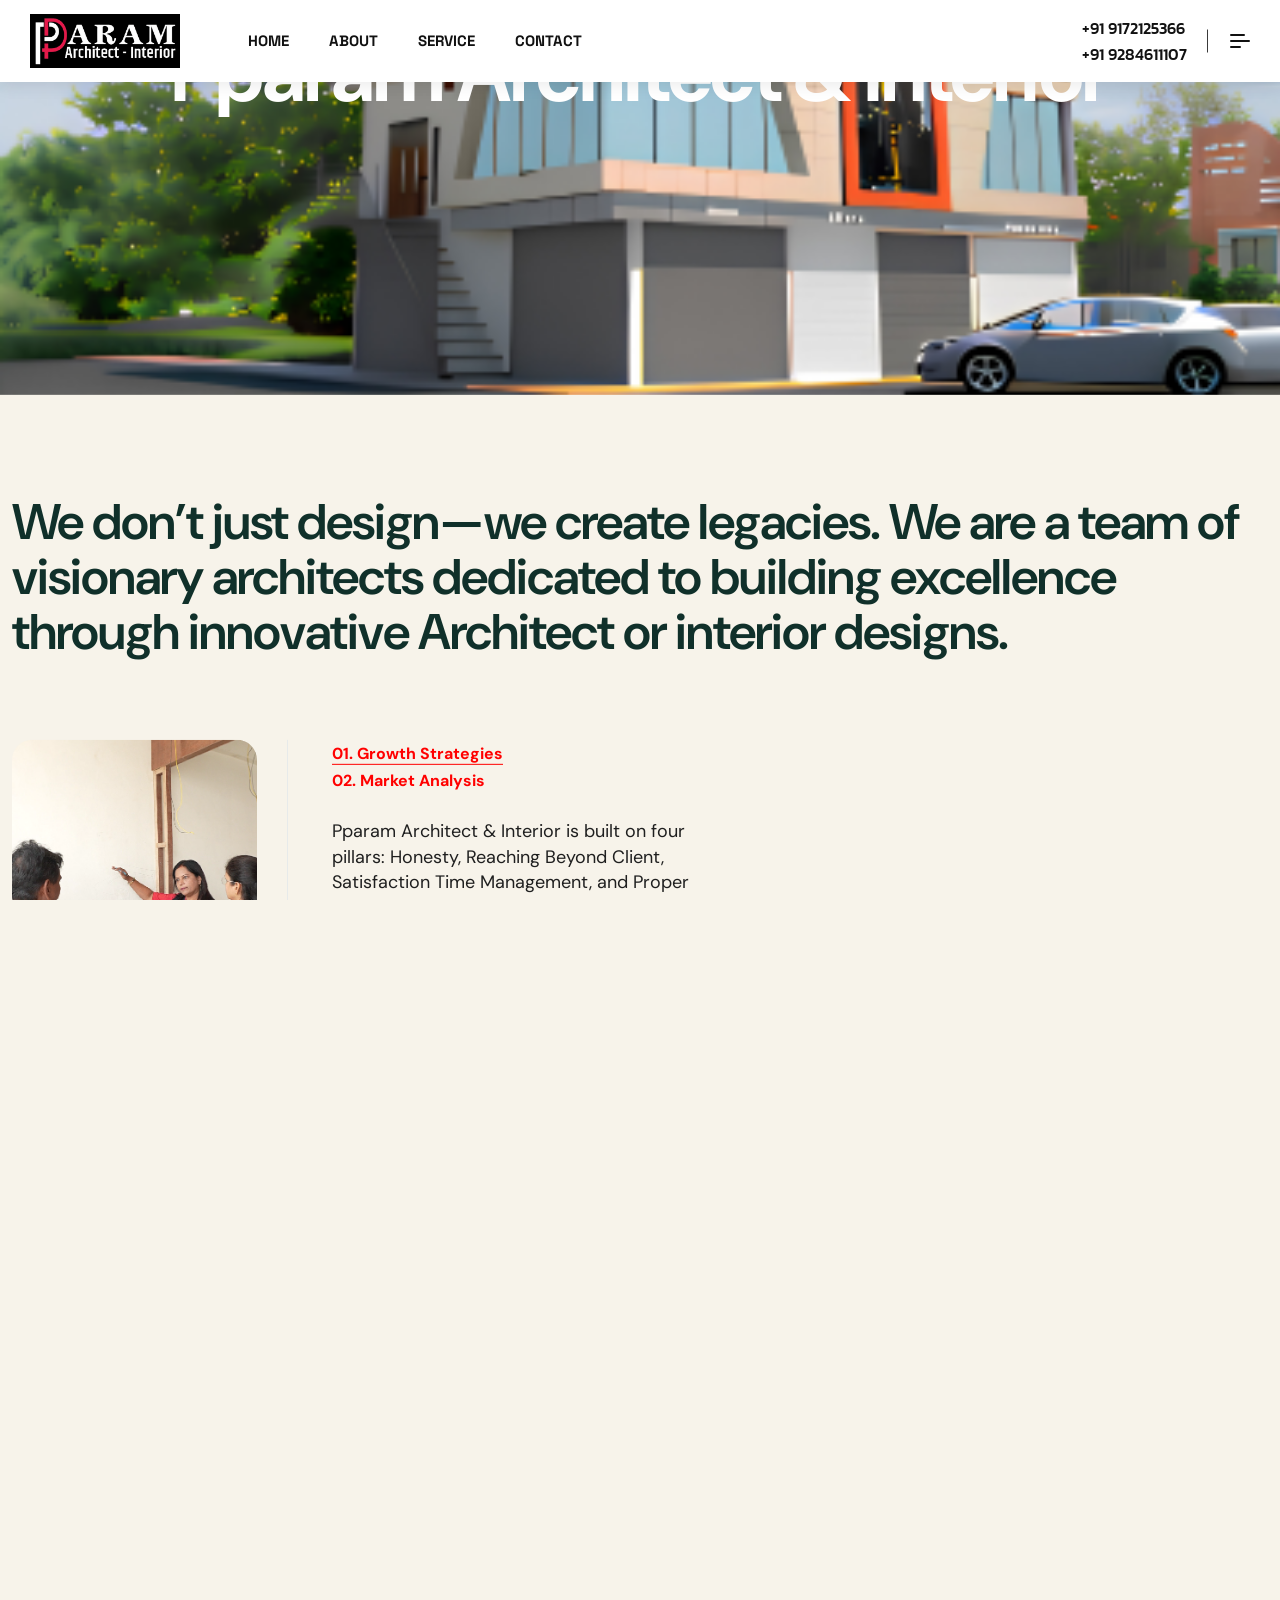
==== about.html @ 194e768c "first commit" ====
<!--  This site was created by Durgesh Sonar -->
<!doctype html>
<html class="no-js" lang="en">

<head>
    <meta charset="utf-8">
    <meta http-equiv="x-ua-compatible" content="ie=edge">
    <title>About - Pparam Architect & Interior</title>
    <meta name="description"
        content="Pparam Architect & Interior is a team of visionary designers dedicated to building excellence through innovative Architect or interior designs.">
    <meta name="viewport" content="width=device-width, initial-scale=1">

    <!-- Place favicon.ico in the root directory -->
    <link rel="shortcut icon" type="image/x-icon" href="assets/logo-new.png">
    <!-- CSS here -->
    <link rel="stylesheet" href="assets/vendor/bootstrap.css">
    <link rel="stylesheet" href="assets/vendor/swiper-bundle.css">
    <link rel="stylesheet" href="assets/vendor/magnific-popup.css">
    <link rel="stylesheet" href="assets/vendor/font-awesome.min.css">
    <link rel="stylesheet" href="assets/vendor/atropos.min.css">
    <link rel="stylesheet" href="assets/css/spacing.css">
    <link rel="stylesheet" href="assets/css/main.css">
    <meta name="google-site-verification" content="v9DpZSUL20ltafcJD5IRCapRxrMKH3xXDCQZVRx_TnU" />
    <!-- Google tag (gtag.js) -->
<script async src="https://www.googletagmanager.com/gtag/js?id=G-WFVK2ETM2N"></script>
<script>
  window.dataLayer = window.dataLayer || [];
  function gtag(){dataLayer.push(arguments);}
  gtag('js', new Date());

  gtag('config', 'G-WFVK2ETM2N');
</script>
</head>

<body class="tp-magic-cursor loaded">
    <!--[if lte IE 9]>
      <p class="browserupgrade">You are using an <strong>outdated</strong> browser. Please <a href="https://browsehappy.com/">upgrade your browser</a> to improve your experience and security.</p>
      <![endif]-->



    <!-- Begin magic cursor -->
    <div id="magic-cursor" class="cursor-black-bg">
        <div id="ball"></div>
    </div>
    <!-- End magic cursor -->

    <!-- backtotop area start -->
    <div class="scrollToTop">
        <div class="arrowUp">
            <i class="fa-solid fa-arrow-up"></i>
        </div>
        <div class="water">
            <svg viewBox="0 0 560 20" class="water_wave water_wave_back">
                <use xlink:href="#wave"></use>
            </svg>
            <svg viewBox="0 0 560 20" class="water_wave water_wave_front">
                <use xlink:href="#wave"></use>
            </svg>
            <svg version="1.1" xmlns="http://www.w3.org/2000/svg" xmlns:xlink="http://www.w3.org/1999/xlink"
                viewBox="0 0 560 20" style="display: none;">
                <symbol id="wave">
                    <path
                        d="M420,20c21.5-0.4,38.8-2.5,51.1-4.5c13.4-2.2,26.5-5.2,27.3-5.4C514,6.5,518,4.7,528.5,2.7c7.1-1.3,17.9-2.8,31.5-2.7c0,0,0,0,0,0v20H420z"
                        fill="#"></path>
                    <path
                        d="M420,20c-21.5-0.4-38.8-2.5-51.1-4.5c-13.4-2.2-26.5-5.2-27.3-5.4C326,6.5,322,4.7,311.5,2.7C304.3,1.4,293.6-0.1,280,0c0,0,0,0,0,0v20H420z"
                        fill="#"></path>
                    <path
                        d="M140,20c21.5-0.4,38.8-2.5,51.1-4.5c13.4-2.2,26.5-5.2,27.3-5.4C234,6.5,238,4.7,248.5,2.7c7.1-1.3,17.9-2.8,31.5-2.7c0,0,0,0,0,0v20H140z"
                        fill="#"></path>
                    <path
                        d="M140,20c-21.5-0.4-38.8-2.5-51.1-4.5c-13.4-2.2-26.5-5.2-27.3-5.4C46,6.5,42,4.7,31.5,2.7C24.3,1.4,13.6-0.1,0,0c0,0,0,0,0,0l0,20H140z"
                        fill="#"></path>
                </symbol>
            </svg>
        </div>
    </div>
    <!-- backtotop area end -->

    <!-- tp-offcanvus-area-start -->
    <div class="tp-offcanvas-area">
        <div class="tp-offcanvas">
            <div class="tp-offcanvas-top d-flex align-items-center justify-content-between">
                <div class="tp-offcanvas-logo">
                    <a href="index.html">
                        <img data-width="150" src="assets/pparam-logo-new.png" alt="logo">
                    </a>
                </div>
                <div class="tp-offcanvas-close-btn">
                    <button class="close-btn">
                        <svg width="37" height="38" viewBox="0 0 37 38" fill="none" xmlns="http://www.w3.org/2000/svg">
                            <path d="M9.19141 9.80762L27.5762 28.1924" stroke="currentColor" stroke-width="1.5"
                                stroke-linecap="round" stroke-linejoin="round" />
                            <path d="M9.19141 28.1924L27.5762 9.80761" stroke="currentColor" stroke-width="1.5"
                                stroke-linecap="round" stroke-linejoin="round" />
                        </svg>
                    </button>
                </div>
            </div>
            <div class="tp-offcanvas-content d-none d-xl-block">
                <h3 class="tp-offcanvas-title">Pparam</h3>
                <p>Crafting sustainable and aesthetic spaces that inspire better living across Maharashtra. </p>
            </div>
            <div class="tp-offcanvas-menu d-xl-none">
                <nav></nav>
            </div>

            <div class="tp-offcanvas-contact">
                <h3 class="tp-offcanvas-title sm">Information</h3>
                <ul>
                    <li><a href="tel:+919172125366">+91 9172125366</a></li>
                    <li><a href="tel:+919284611107">+91 9284611107</a></li>
                    <li><a href="mailto:Pparamdesignstudio@gmail.com">Pparamdesignstudio@gmail.com</a></li>
                    <li><a href="https://maps.google.com/?q=Office+12,+Vision+Aristo+Kivale,+Pune+412101"
                            target="_blank">Office 12, Vision Aristo Kivale, Pune 412101</a></li>
                </ul>
            </div>
            <div class="tp-offcanvas-social">
                <h3 class="tp-offcanvas-title sm">Follow Us</h3>
                <ul>
                    <li>
                        <a href="https://www.instagram.com/pallavi.chaturbhuj.patil" target="_blank">
                            <svg width="16" height="16" viewBox="0 0 16 16" fill="none"
                                xmlns="http://www.w3.org/2000/svg">
                                <path
                                    d="M11.25 1.5H4.75C2.95507 1.5 1.5 2.95507 1.5 4.75V11.25C1.5 13.0449 2.95507 14.5 4.75 14.5H11.25C13.0449 14.5 14.5 13.0449 14.5 11.25V4.75C14.5 2.95507 13.0449 1.5 11.25 1.5Z"
                                    stroke="currentColor" stroke-width="1.5" stroke-linecap="round"
                                    stroke-linejoin="round" />
                                <path
                                    d="M10.6016 7.5907C10.6818 8.13166 10.5894 8.68414 10.3375 9.16955C10.0856 9.65497 9.68711 10.0486 9.19862 10.2945C8.71014 10.5404 8.15656 10.6259 7.61663 10.5391C7.0767 10.4522 6.57791 10.1972 6.19121 9.81055C5.80451 9.42385 5.54959 8.92506 5.46271 8.38513C5.37583 7.8452 5.46141 7.29163 5.70728 6.80314C5.95315 6.31465 6.34679 5.91613 6.83221 5.66425C7.31763 5.41238 7.87011 5.31998 8.41107 5.4002C8.96287 5.48202 9.47372 5.73915 9.86817 6.1336C10.2626 6.52804 10.5197 7.0389 10.6016 7.5907Z"
                                    stroke="currentColor" stroke-width="1.5" stroke-linecap="round"
                                    stroke-linejoin="round" />
                                <path d="M11.5742 4.42578H11.5842" stroke="currentColor" stroke-width="1.5"
                                    stroke-linecap="round" stroke-linejoin="round" />
                            </svg>
                        </a>
                    </li>
                   
                </ul>
            </div>
        </div>
    </div>
    <div class="body-overlay"></div>
    <!-- tp-offcanvus-area-end -->

    <header id="global-header">
        <!-- Global Header will be loaded here -->
        <script src="assets/js/header-loader.js"></script>
    </header>

    <div id="smooth-wrapper">
        <div id="smooth-content">
            <main>

                <!-- tp-breadcrumb-area-start -->
                <div class="tp-breadcrumb-area pre-header p-0 p-relative">
                    <div class="tp-breadcrumb-thumb">
                        <img class="w-100" src="assets/pparam-recedential.png" alt="">
                    </div>
                    <div class="tp-breadcrumb-content-wrap p-absolute d-flex align-items-center justify-content-center"
                        style="top: 0; left: 0; width: 100%; height: 100%; background: transparent;">
                        <div class="container">
                            <div class="row">
                                <div class="col-12 text-center">
                                    <h1 class="tp-breadcrumb-title fs-80 fs-lg-60 fs-md-50 fs-xs-35 tp-ff-dm fw-700 tp-text-common-white mb-0"
                                        style="color: white !important">
                                        About <br> Pparam Architect & Interior
                                    </h1>
                                </div>
                            </div>
                        </div>
                    </div>
                </div>
                <!-- tp-breadcrumb-area-end -->

                <!-- tp-about-area-start -->
                <div class="tp-about-area pt-150 pb-100">
                    <div class="container-fluid container-1524">
                        <div class="row">
                            <div class="col-lg-12">
                                <div class="tp-about-cst-title-wrap mb-80">
                                    <h2 class="tp-about-2-title fs-md-40 fs-xs-30 tp_text_invert invert-black-3 tp-ff-dm fw-600 tp-text-common-black-1"
                                        style="color: black !important">
                                        We don’t just design—we create legacies. We are a team of visionary architects
                                        dedicated to building excellence through innovative Architect or interior
                                        designs.</h2>
                                </div>
                            </div>
                            <div class="col-xl-3 col-lg-5">
                                <div class="tp-about-cst-thumb-wrap mb-30">
                                    <div class="tp-about-cst-thumb pb-60">
                                        <img class="mr-30" src="assets/client-1.png" loading="lazy" alt="">
                                    </div>
                                    <div class="tp-about-expreance d-flex align-items-end mb-30">
                                        <h2 class="fw-600 fs-100 tp-ff-dm p-relative d-inline-block mb-0 lh-1">15 <span
                                                class="plus fs-25">+</span></h2>
                                        <span class="tp-ff-dm fs-18 fw-700 tp-text-common-black mb-10 ml-15">Years
                                            of<br> Experience</span>
                                    </div>
                                </div>
                            </div>
                            <div class="col-xl-4 col-lg-7">
                                <div class="tp-about-cst-tab-wrap ml-35 mb-30">
                                    <div class="tp-about-cst-tab mb-25">
                                        <ul role="tablist">
                                            <li class="nav-tab-item" role="presentation">
                                                <a href="#groth" class="active" data-bs-toggle="tab"
                                                    style="color: red !important">01. Growth
                                                    Strategies</a>
                                            </li>
                                            <li class="nav-tab-item" role="presentation">
                                                <a href="#market" data-bs-toggle="tab" style="color: red !important">02.
                                                    Market Analysis</a>
                                            </li>
                                        </ul>
                                    </div>
                                    <div class="tab-content p-relative mb-45">
                                        <div class="tab-pane active show" id="groth" role="tabpanel">
                                            <div class="tp-about-cst-tab-content">
                                                <p class="fs-18 tp-ff-dm lh-140-per mb-30">Pparam Architect &
                                                    Interior is built on four pillars: Honesty, Reaching Beyond Client,
                                                    Satisfaction Time Management, and Proper Resource Utilization. We
                                                    believe in providing innovative and strategic architectural
                                                    solutions.</p>
                                                <p class="fs-18 tp-ff-dm lh-140-per mb-40">Operating from Pune, we lead
                                                    the architectural design industry through our visionary approach and
                                                    commitment to excellence.</p>
                                                <a href="contact.html"
                                                    class="tp-btn-cst d-inline-block mr-5 lh-0 tp-round-26 fs-16 tp-bg-common-green-2 ls-0 tp-btn-switch-2-animation tp-text-common-black-1 fw-700 tp-ff-dm">
                                                    <span class="d-flex align-items-center justify-content-center">
                                                        <span class="btn-text">Contact Us</span>
                                                        <span class="btn-icon">
                                                            <svg width="20" height="12" viewBox="0 0 20 12" fill="none"
                                                                xmlns="http://www.w3.org/2000/svg">
                                                                <path
                                                                    d="M20 6.00071C16.4166 4.67142 11.9705 2.40252 9.21414 0L11.1357 5.31243H0.688756C0.552576 5.31246 0.419232 5.35209 0.305998 5.42773C0.192725 5.50341 0.104852 5.61172 0.0527125 5.73756C0.00064999 5.86334 -0.0134432 6.0016 0.0130924 6.13511C0.0396547 6.26871 0.105682 6.39175 0.201995 6.48809C0.330914 6.61703 0.505697 6.68939 0.688048 6.6897H11.135L9.21414 12C11.9701 9.59697 16.4165 7.32913 20 6.00071Z"
                                                                    fill="currentColor" />
                                                            </svg>
                                                        </span>
                                                        <span class="btn-icon">
                                                            <svg width="20" height="12" viewBox="0 0 20 12" fill="none"
                                                                xmlns="http://www.w3.org/2000/svg">
                                                                <path
                                                                    d="M20 6.00071C16.4166 4.67142 11.9705 2.40252 9.21414 0L11.1357 5.31243H0.688756C0.552576 5.31246 0.419232 5.35209 0.305998 5.42773C0.192725 5.50341 0.104852 5.61172 0.0527125 5.73756C0.00064999 5.86334 -0.0134432 6.0016 0.0130924 6.13511C0.0396547 6.26871 0.105682 6.39175 0.201995 6.48809C0.330914 6.61703 0.505697 6.68939 0.688048 6.6897H11.135L9.21414 12C11.9701 9.59697 16.4165 7.32913 20 6.00071Z"
                                                                    fill="currentColor" />
                                                            </svg>
                                                        </span>
                                                    </span>
                                                </a>
                                            </div>
                                        </div>
                                        <div class="tab-pane" id="market" role="tabpanel">
                                            <div class="tp-about-cst-tab-content">
                                                <p class="fs-18 tp-ff-dm lh-140-per mb-30">Successfully completed more
                                                    than 700 projects in residential, commercial, and industrial sectors
                                                    across Maharashtra. With 15+ years of experience, we lead the
                                                    industry in Architect and interior design excellence.</p>
                                                <p class="fs-18 tp-ff-dm lh-140-per mb-40">Our focus is on responding to
                                                    specific user needs with an open-minded approach, defining
                                                    excellence in construction and interior solutions with paramount
                                                    quality.</p>
                                                <a href="about.html"
                                                    class="tp-btn-cst d-inline-block mr-5 lh-0 tp-round-26 fs-16 tp-bg-common-green-2 ls-0 tp-btn-switch-2-animation tp-text-common-black-1 fw-700 tp-ff-dm">
                                                    <span class="d-flex align-items-center justify-content-center">
                                                        <span class="btn-text">About Us</span>
                                                        <span class="btn-icon">
                                                            <svg width="20" height="12" viewBox="0 0 20 12" fill="none"
                                                                xmlns="http://www.w3.org/2000/svg">
                                                                <path
                                                                    d="M20 6.00071C16.4166 4.67142 11.9705 2.40252 9.21414 0L11.1357 5.31243H0.688756C0.552576 5.31246 0.419232 5.35209 0.305998 5.42773C0.192725 5.50341 0.104852 5.61172 0.0527125 5.73756C0.00064999 5.86334 -0.0134432 6.0016 0.0130924 6.13511C0.0396547 6.26871 0.105682 6.39175 0.201995 6.48809C0.330914 6.61703 0.505697 6.68939 0.688048 6.6897H11.135L9.21414 12C11.9701 9.59697 16.4165 7.32913 20 6.00071Z"
                                                                    fill="currentColor" />
                                                            </svg>
                                                        </span>
                                                        <span class="btn-icon">
                                                            <svg width="20" height="12" viewBox="0 0 20 12" fill="none"
                                                                xmlns="http://www.w3.org/2000/svg">
                                                                <path
                                                                    d="M20 6.00071C16.4166 4.67142 11.9705 2.40252 9.21414 0L11.1357 5.31243H0.688756C0.552576 5.31246 0.419232 5.35209 0.305998 5.42773C0.192725 5.50341 0.104852 5.61172 0.0527125 5.73756C0.00064999 5.86334 -0.0134432 6.0016 0.0130924 6.13511C0.0396547 6.26871 0.105682 6.39175 0.201995 6.48809C0.330914 6.61703 0.505697 6.68939 0.688048 6.6897H11.135L9.21414 12C11.9701 9.59697 16.4165 7.32913 20 6.00071Z"
                                                                    fill="currentColor" />
                                                            </svg>
                                                        </span>
                                                    </span>
                                                </a>
                                            </div>
                                        </div>
                                    </div>
                                    <span class="tp-about-cst-shape text-center d-block ml-100 tpswing">
                                        <svg xmlns="http://www.w3.org/2000/svg" width="97" height="55"
                                            viewBox="0 0 97 55" fill="none">
                                            <path
                                                d="M83.9847 54C78.6511 51.5322 68.0674 44.655 61.7108 35.7342M61.7108 35.7342C57.5824 29.9403 55.2371 23.2843 57.2715 16.4144C60.0986 7.49032 70.2847 -6.31124 90.9344 5.6788C98.7241 10.2019 98.4556 20.6021 83.5646 27.5777C79.0031 29.7146 71.0686 33.5275 61.7108 35.7342ZM61.7108 35.7342C53.4442 37.6836 44.0668 38.3795 34.9229 35.559C25.1202 32.5353 9.6859 22.4932 2.95683 11.8205M2.95683 11.8205C2.62313 11.2912 2.31083 10.7604 2.02169 10.2288M2.95683 11.8205C2.64312 11.2405 2.3276 10.7065 2.02169 10.2288M2.95683 11.8205C6.02114 17.4865 8.91304 27.5524 1 32.5592M2.02169 10.2288C4.26447 13.5357 12.5228 18.93 27.614 14.0517M60.1349 46.4081C56.4491 47.6903 43.2901 50.1894 32.1762 43.8776"
                                                stroke="#030303" stroke-width="1.5" />
                                        </svg>
                                    </span>
                                </div>
                            </div>
                            <div class="col-xl-5">
                                <div class="tp-about-cst-list-wrap ml-30 p-relative mb-30">
                                    <div class="tp-about-cst-list-thumb text-end fix ml-150 tp-round-20">
                                        <video data-speed="0.9" class="tp-round-20 w-100 h-100"
                                            style="object-fit: cover;" autoplay loop muted playsinline preload="none">
                                            <source src="assets/video-about.mp4" type="video/mp4">
                                            Your browser does not support the video tag.
                                        </video>
                                    </div>

                                </div>
                            </div>
                        </div>
                    </div>
                </div>
                <!-- tp-about-area-end -->

                <!-- tp-text-slider-area-start -->
                <div class="tp-text-slider-area pb-110">
                    <div class="swiper-container tp-text-cst-slide-active">
                        <div class="swiper-wrapper slide-transtion">
                            <div class="swiper-slide">
                                <div class="tp-text-cst-content">
                                    <h2
                                        class="tp-text-cst-title tp-text-common-black-1 fw-700 text-capitalize tp-ff-dm">
                                        PParam Architect & Interior
                                        <span>
                                            <img src="assets/logo-new.png" alt="logo" width="54">
                                        </span>
                                    </h2>
                                </div>
                            </div>
                            <div class="swiper-slide">
                                <div class="tp-text-cst-content">
                                    <h2
                                        class="tp-text-cst-title tp-text-common-black-1 fw-700 text-capitalize tp-ff-dm">
                                        PParam Architect & Interior
                                        <span>
                                            <img src="assets/logo-new.png" alt="logo" width="54">
                                        </span>
                                    </h2>
                                </div>
                            </div>
                            <div class="swiper-slide">
                                <div class="tp-text-cst-content">
                                    <h2
                                        class="tp-text-cst-title tp-text-common-black-1 fw-700 text-capitalize tp-ff-dm">
                                        PParam Architect & Interior
                                        <span>
                                            <img src="assets/logo-new.png" alt="logo" width="54">
                                        </span>
                                    </h2>
                                </div>
                            </div>
                            <div class="swiper-slide">
                                <div class="tp-text-cst-content">
                                    <h2
                                        class="tp-text-cst-title tp-text-common-black-1 fw-700 text-capitalize tp-ff-dm">
                                        PParam Architect & Interior
                                        <span>
                                            <img src="assets/logo-new.png" alt="logo" width="54">
                                        </span>
                                    </h2>
                                </div>
                            </div>
                        </div>
                    </div>
                </div>
                <!-- tp-text-slider-area-end -->


                <!-- tp-team-area-start -->
                <div class="tp-team-area pt-120 pb-120">
                    <div class="container container-1524">
                        <div class="row align-items-center">
                            <div class="col-lg-5 col-md-12">
                                <div class="tp-team-owner-wrapper tp_fade_anim" data-delay=".3" data-fade-from="left">
                                    <div class="tp-team-owner-thumb p-relative mb-30 fix"
                                        style="border-radius: 24px; box-shadow: 0 30px 60px rgba(0,0,0,0.1); background-color: #f8f8f8;">
                                        <img class="w-100" src="assets/owner-transferent.png"
                                            alt="Pallavi Chaturbhuj Patil" loading="lazy"
                                            style="object-fit: contain; height: 600px; display: block; filter: drop-shadow(0 10px 25px rgba(0,0,0,0.08));">
                                        <div class="tp-team-owner-info p-absolute"
                                            style="bottom: 30px; left: 30px; right: 30px; background: rgba(255,255,255,0.96); backdrop-filter: blur(15px); padding: 25px 35px; border-radius: 16px; border: 1px solid rgba(255,255,255,0.3);">
                                            <h3 class="fs-28 fw-700 tp-ff-dm mb-5" style="color: #111;">Pallavi
                                                Chaturbhuj Patil</h3>
                                            <span class="fs-15 tp-ff-dm"
                                                style="color: #e31e24 !important; font-weight: 700; text-transform: uppercase; letter-spacing: 1.5px;">Founder
                                                & Director</span>
                                        </div>
                                    </div>
                                </div>
                            </div>
                            <div class="col-lg-7 col-md-12">
                                <div class="tp-team-content-wrap ml-70 tp_fade_anim" data-delay=".5"
                                    data-fade-from="right">
                                    <div class="tp-section-title-wrapper mb-50">
                                        <span class="tp-section-subtitle mb-20 d-inline-block"
                                            style="color: #e31e24; text-transform: uppercase; letter-spacing: 3px; font-weight: 800; border-bottom: 2px solid #e31e24; padding-bottom: 5px;">Experts
                                            Behind Pparam</span>
                                        <h2 class="tp-section-title fs-55 fw-600 tp-ff-dm lh-110-per">Engineering &
                                            Interior <br> Leadership Team</h2>
                                    </div>
                                    <div class="tp-team-list-grid">
                                        <div class="row">
                                            <div class="col-sm-6">
                                                <div class="tp-team-member-item mb-40">
                                                    <h4 class="fs-22 fw-700 tp-ff-dm mb-5" style="color: #111;">
                                                        Architectural Designer</h4>
                                                    <div
                                                        style="width: 30px; height: 2px; background: #e31e24; margin-top: 10px;">
                                                    </div>
                                                </div>
                                                <div class="tp-team-member-item mb-40">
                                                    <h4 class="fs-22 fw-700 tp-ff-dm mb-5" style="color: #111;">3D
                                                        Designer</h4>
                                                    <div
                                                        style="width: 30px; height: 2px; background: #e31e24; margin-top: 10px;">
                                                    </div>
                                                </div>
                                                <div class="tp-team-member-item mb-40">
                                                    <h4 class="fs-22 fw-700 tp-ff-dm mb-8" style="color: #111;">Site
                                                        Engineer</h4>
                                                    <div
                                                        style="width: 30px; height: 2px; background: #e31e24; margin-top: 10px;">
                                                    </div>
                                                </div>
                                            </div>
                                            <div class="col-sm-6">
                                                <div class="tp-team-member-item mb-40">
                                                    <h4 class="fs-22 fw-700 tp-ff-dm mb-8" style="color: #111;">Interior
                                                        Designer</h4>
                                                    <div
                                                        style="width: 30px; height: 2px; background: #e31e24; margin-top: 10px;">
                                                    </div>
                                                </div>
                                                <div class="tp-team-member-item mb-40">
                                                    <h4 class="fs-22 fw-700 tp-ff-dm mb-8" style="color: #111;">Vastu
                                                        Consultant</h4>
                                                    <div
                                                        style="width: 30px; height: 2px; background: #e31e24; margin-top: 10px;">
                                                    </div>
                                                </div>
                                                <div class="tp-team-member-item mb-40">
                                                    <h4 class="fs-22 fw-700 tp-ff-dm mb-8" style="color: #111;">CAD
                                                        Designer</h4>
                                                    <div
                                                        style="width: 30px; height: 2px; background: #e31e24; margin-top: 10px;">
                                                    </div>
                                                </div>
                                            </div>
                                        </div>
                                    </div>

                                </div>
                            </div>
                        </div>
                    </div>
                </div>
                <!-- tp-team-area-end -->

                <!-- tp-about-feature-area-start -->
                <div class="tp-about-feature-area fix pb-40">
                    <div class="conteiner-fluid p-0">
                        <div class="row gx-0">
                            <div class="col-lg-6">
                                <div class="tp-about-feature-thumb h-100">
                                    <img class="w-100" src="assets/images/update/about/archi/1.jpg" loading="lazy" alt="">
                                </div>
                            </div>
                            <div class="col-lg-6">
                                <div class="tp-about-feature-info tp-bg-common-black-1 h-100">
                                    <h2 class="fw-500 fs-60 fs-xl-50 fs-xs-35 lh-120-per tp-ff-dm tp-text-grey-5 mb-20 tp_fade_anim"
                                        data-delay=".3" data-fade-from="right">Building Legacies with Architectural
                                        Excellence
                                    </h2>
                                    <div class="tp_fade_anim" data-delay=".4" data-fade-from="right">
                                        <p class="tp-ff-dm fs-18 lh-140-per tp-text-grey-6 mb-30">Successfully delivered
                                            over 200 Architect and interior projects across Maharashtra, ensuring the
                                            highest standards of quality and client satisfaction.</p>
                                    </div>
                                    <div class="tp-service-cst-info-list mb-35 tp_fade_anim" data-delay=".5"
                                        data-fade-from="right">
                                        <ul>
                                            <li>
                                                <span>
                                                    <svg width="19" height="15" viewBox="0 0 19 15" fill="none"
                                                        xmlns="http://www.w3.org/2000/svg">
                                                        <path
                                                            d="M18.7503 0.276674L7.8072 14.7403C7.57495 15.0311 7.22607 15.0888 6.93501 14.8568C6.87645 14.799 6.87645 14.799 6.81763 14.7403L0.0258056 5.79766C-0.032257 5.7399 0.0258056 5.68214 0.0258056 5.68214C0.083618 5.62438 0.141681 5.68214 0.141681 5.68214L7.23308 10.8441L18.4597 0.0438828C18.5175 -0.0146276 18.6341 -0.0146276 18.6919 0.0438828C18.7503 0.101393 18.7503 0.217914 18.7503 0.276674Z"
                                                            fill="#F3F1F2" />
                                                    </svg>
                                                </span> Architectural Planning
                                            </li>
                                            <li>
                                                <span>
                                                    <svg width="19" height="15" viewBox="0 0 19 15" fill="none"
                                                        xmlns="http://www.w3.org/2000/svg">
                                                        <path
                                                            d="M18.7503 0.276674L7.8072 14.7403C7.57495 15.0311 7.22607 15.0888 6.93501 14.8568C6.87645 14.799 6.87645 14.799 6.81763 14.7403L0.0258056 5.79766C-0.032257 5.7399 0.0258056 5.68214 0.0258056 5.68214C0.083618 5.62438 0.141681 5.68214 0.141681 5.68214L7.23308 10.8441L18.4597 0.0438828C18.5175 -0.0146276 18.6341 -0.0146276 18.6919 0.0438828C18.7503 0.101393 18.7503 0.217914 18.7503 0.276674Z"
                                                            fill="#F3F1F2" />
                                                    </svg>
                                                </span> Interior Design
                                            </li>
                                            <li>
                                                <span>
                                                    <svg width="19" height="15" viewBox="0 0 19 15" fill="none"
                                                        xmlns="http://www.w3.org/2000/svg">
                                                        <path
                                                            d="M18.7503 0.276674L7.8072 14.7403C7.57495 15.0311 7.22607 15.0888 6.93501 14.8568C6.87645 14.799 6.87645 14.799 6.81763 14.7403L0.0258056 5.79766C-0.032257 5.7399 0.0258056 5.68214 0.0258056 5.68214C0.083618 5.62438 0.141681 5.68214 0.141681 5.68214L7.23308 10.8441L18.4597 0.0438828C18.5175 -0.0146276 18.6341 -0.0146276 18.6919 0.0438828C18.7503 0.101393 18.7503 0.217914 18.7503 0.276674Z"
                                                            fill="#F3F1F2" />
                                                    </svg>
                                                </span> Vastu Consultancy
                                            </li>
                                        </ul>
                                    </div>
                                </div>
                            </div>
                        </div>
                    </div>
                </div>
                <!-- tp-about-feature-area-end -->

                <!-- tp-service-area-start -->
                <div class="tp-service-area pt-110">
                    <div class="container-fluid container-1524 pb-35">
                        <div class="row">
                            <div class="col-lg-5">
                                <div class="tp-service-cst-top-content mb-45 tp_fade_anim" data-delay=".4">
                                    <h4 class="tp-ff-dm fs-28 lh-130-per tp-text-common-black-5 mb-15">Our Core
                                        Foundation.</h4>
                                    <p class="tp-ff-dm fs-18 lh-150-per mb-25">Built on the four pillars of Honesty,
                                        Client Satisfaction, Time Management, and Resource Utilization.</p>
                                    <a href="service.html"
                                        class="tp-btn-cst d-inline-block lh-0 tp-round-26 fs-16 tp-bg-common-green-2 ls-0 tp-btn-switch-2-animation tp-text-common-black-1 fw-700 tp-ff-dm">
                                        <span class="d-flex align-items-center justify-content-center">
                                            <span class="btn-text">See All Services</span>
                                            <span class="btn-icon">
                                                <svg width="20" height="12" viewBox="0 0 20 12" fill="none"
                                                    xmlns="http://www.w3.org/2000/svg">
                                                    <path
                                                        d="M20 6.00071C16.4166 4.67142 11.9705 2.40252 9.21414 0L11.1357 5.31243H0.688756C0.552576 5.31246 0.419232 5.35209 0.305998 5.42773C0.192725 5.50341 0.104852 5.61172 0.0527125 5.73756C0.00064999 5.86334 -0.0134432 6.0016 0.0130924 6.13511C0.0396547 6.26871 0.105682 6.39175 0.201995 6.48809C0.330914 6.61703 0.505697 6.68939 0.688048 6.6897H11.135L9.21414 12C11.9701 9.59697 16.4165 7.32913 20 6.00071Z"
                                                        fill="currentColor" />
                                                </svg>
                                            </span>
                                            <span class="btn-icon">
                                                <svg width="20" height="12" viewBox="0 0 20 12" fill="none"
                                                    xmlns="http://www.w3.org/2000/svg">
                                                    <path
                                                        d="M20 6.00071C16.4166 4.67142 11.9705 2.40252 9.21414 0L11.1357 5.31243H0.688756C0.552576 5.31246 0.419232 5.35209 0.305998 5.42773C0.192725 5.50341 0.104852 5.61172 0.0527125 5.73756C0.00064999 5.86334 -0.0134432 6.0016 0.0130924 6.13511C0.0396547 6.26871 0.105682 6.39175 0.201995 6.48809C0.330914 6.61703 0.505697 6.68939 0.688048 6.6897H11.135L9.21414 12C11.9701 9.59697 16.4165 7.32913 20 6.00071Z"
                                                        fill="currentColor" />
                                                </svg>
                                            </span>
                                        </span>
                                    </a>
                                </div>
                            </div>
                            <div class="col-lg-7">
                                <div class="tp-service-cst-title-wrap ml-25 mr-155 mb-45">
                                    <h2
                                        class="tp-service-cst-title tp_text_invert invert-black-3 tp-ff-dm tp-text-grey-5 fw-600 fs-50 fs-lg-40 fs-xs-30 lh-120-per">
                                        Operating from<b style="color: red !important"> Ravet (Pune) & <br> Chh.
                                            Sambhajinagar</b> Overall Maharashtra with
                                        skilled professionals, we lead the
                                        architectural
                                        design industry through our visionary approach.
                                    </h2>
                                </div>
                            </div>
                            <div class="col-12">
                                <div class="tp-service-cst-slider-wrap tp-service-cst-2-wrap mb-80">
                                    <div class="swiper tp-service-cst-slider">
                                        <div class="swiper-wrapper">

                                            <div class="swiper-slide">
                                                <div class="tp-service-cst-item p-relative">
                                                    <div class="tp-service-cst-thumb">
                                                        <img class="w-100" src="assets/client-visit/client-visit-1.png"
                                                            loading="lazy" alt="">
                                                    </div>
                                                </div>
                                            </div>

                                            <div class="swiper-slide">
                                                <div class="tp-service-cst-item p-relative">
                                                    <div class="tp-service-cst-thumb">
                                                        <video class="w-100" autoplay muted loop playsinline preload="none">
                                                            <source src="assets/service-1.mp4" type="video/mp4">
                                                            Your browser does not support the video tag.
                                                        </video>
                                                    </div>
                                                </div>
                                            </div>

                                            <div class="swiper-slide">
                                                <div class="tp-service-cst-item p-relative">
                                                    <div class="tp-service-cst-thumb">
                                                        <video class="w-100" autoplay muted loop playsinline preload="none">
                                                            <source src="assets/video-about.mp4" type="video/mp4">
                                                            Your browser does not support the video tag.
                                                        </video>
                                                    </div>
                                                </div>
                                            </div>

                                            <div class="swiper-slide">
                                                <div class="tp-service-cst-item p-relative">
                                                    <div class="tp-service-cst-thumb">
                                                        <video class="w-100" autoplay muted loop playsinline preload="none">
                                                            <source src="assets/pparam-about-2.mp4" type="video/mp4">
                                                            Your browser does not support the video tag.
                                                        </video>
                                                    </div>
                                                </div>
                                            </div>

                                            <div class="swiper-slide">
                                                <div class="tp-service-cst-item p-relative">
                                                    <div class="tp-service-cst-thumb">
                                                        <video class="w-100" autoplay muted loop playsinline preload="none">
                                                            <source src="assets/video-3.mp4" type="video/mp4">
                                                            Your browser does not support the video tag.
                                                        </video>
                                                    </div>
                                                </div>
                                            </div>


                                        </div>
                                    </div>
                                </div>
                            </div>
                        </div>
                    </div>
                    <div class="container-fluid p-0">
                        <div class="row">
                            <div class="col-lg-5">
                                <div class="tp-service-cst-shape mb-40 d-none d-lg-block tp_fade_anim" data-delay=".4"
                                    data-fade-from="left" data-ease="bounce">
                                    <img src="assets/images/update/hero/archi/shape.png" loading="lazy" alt="">
                                </div>
                            </div>
                            <div class="col-lg-7">
                                <div class="tp-service-cst-info tp-service-cst-2-info ml-70 mb-40">
                                    <h2 class="fw-600 fs-35 lh-110-per tp-ff-dm tp-text-common-black-1 mb-20 tp_fade_anim"
                                        data-delay=".3" data-fade-from="right">Transform your Spaces<br> with us.</h2>
                                    <div class="tp_fade_anim" data-delay=".4" data-fade-from="right">
                                        <p class="tp-ff-dm fs-18 lh-140-per mb-30">In order to give better satisfaction
                                            to our clients, we always try to <b>improve our productivity and quality
                                                according to the needs of the clients.</b>
                                            The company always believes that there are four pillars of an organization:
                                        </p>
                                    </div>
                                    <div class="tp-service-cst-info-list mb-35 tp_fade_anim" data-delay=".5"
                                        data-fade-from="right">
                                        <ul>
                                            <li>
                                                <span>
                                                    <svg width="19" height="15" viewBox="0 0 19 15" fill="none"
                                                        xmlns="http://www.w3.org/2000/svg">
                                                        <path
                                                            d="M18.7503 0.276674L7.8072 14.7403C7.57495 15.0311 7.22607 15.0888 6.93501 14.8568C6.87645 14.799 6.87645 14.799 6.81763 14.7403L0.0258056 5.79766C-0.032257 5.7399 0.0258056 5.68214 0.0258056 5.68214C0.083618 5.62438 0.141681 5.68214 0.141681 5.68214L7.23308 10.8441L18.4597 0.0438828C18.5175 -0.0146276 18.6341 -0.0146276 18.6919 0.0438828C18.7503 0.101393 18.7503 0.217914 18.7503 0.276674Z"
                                                            fill="currentColor" />
                                                    </svg>
                                                </span> Honesty
                                            </li>
                                            <li>
                                                <span>
                                                    <svg width="19" height="15" viewBox="0 0 19 15" fill="none"
                                                        xmlns="http://www.w3.org/2000/svg">
                                                        <path
                                                            d="M18.7503 0.276674L7.8072 14.7403C7.57495 15.0311 7.22607 15.0888 6.93501 14.8568C6.87645 14.799 6.87645 14.799 6.81763 14.7403L0.0258056 5.79766C-0.032257 5.7399 0.0258056 5.68214 0.0258056 5.68214C0.083618 5.62438 0.141681 5.68214 0.141681 5.68214L7.23308 10.8441L18.4597 0.0438828C18.5175 -0.0146276 18.6341 -0.0146276 18.6919 0.0438828C18.7503 0.101393 18.7503 0.217914 18.7503 0.276674Z"
                                                            fill="currentColor" />
                                                    </svg>
                                                </span> Reaching Beyond Client
                                            </li>
                                            <li>
                                                <span>
                                                    <svg width="19" height="15" viewBox="0 0 19 15" fill="none"
                                                        xmlns="http://www.w3.org/2000/svg">
                                                        <path
                                                            d="M18.7503 0.276674L7.8072 14.7403C7.57495 15.0311 7.22607 15.0888 6.93501 14.8568C6.87645 14.799 6.87645 14.799 6.81763 14.7403L0.0258056 5.79766C-0.032257 5.7399 0.0258056 5.68214 0.0258056 5.68214C0.083618 5.62438 0.141681 5.68214 0.141681 5.68214L7.23308 10.8441L18.4597 0.0438828C18.5175 -0.0146276 18.6341 -0.0146276 18.6919 0.0438828C18.7503 0.101393 18.7503 0.217914 18.7503 0.276674Z"
                                                            fill="currentColor" />
                                                    </svg>
                                                </span> Satisfaction Time Management
                                            </li>
                                            <li>
                                                <span>
                                                    <svg width="19" height="15" viewBox="0 0 19 15" fill="none"
                                                        xmlns="http://www.w3.org/2000/svg">
                                                        <path
                                                            d="M18.7503 0.276674L7.8072 14.7403C7.57495 15.0311 7.22607 15.0888 6.93501 14.8568C6.87645 14.799 6.87645 14.799 6.81763 14.7403L0.0258056 5.79766C-0.032257 5.7399 0.0258056 5.68214 0.0258056 5.68214C0.083618 5.62438 0.141681 5.68214 0.141681 5.68214L7.23308 10.8441L18.4597 0.0438828C18.5175 -0.0146276 18.6341 -0.0146276 18.6919 0.0438828C18.7503 0.101393 18.7503 0.217914 18.7503 0.276674Z"
                                                            fill="currentColor" />
                                                    </svg>
                                                </span> Proper Resource Utalization (Men , Material, Execution And
                                                Money)
                                            </li>
                                        </ul>
                                    </div>

                                    <div class="tp_fade_anim" data-delay=".8" data-fade-from="right">
                                        <a href="service.html"
                                            class="tp-btn-cst d-inline-block mr-5 lh-0 tp-round-26 fs-16 tp-bg-common-green-2 ls-0 tp-btn-switch-2-animation tp-text-common-black-1 fw-700 tp-ff-dm">
                                            <span class="d-flex align-items-center justify-content-center">
                                                <span class="btn-text">View More</span>
                                                <span class="btn-icon">
                                                    <svg width="20" height="12" viewBox="0 0 20 12" fill="none"
                                                        xmlns="http://www.w3.org/2000/svg">
                                                        <path
                                                            d="M20 6.00071C16.4166 4.67142 11.9705 2.40252 9.21414 0L11.1357 5.31243H0.688756C0.552576 5.31246 0.419232 5.35209 0.305998 5.42773C0.192725 5.50341 0.104852 5.61172 0.0527125 5.73756C0.00064999 5.86334 -0.0134432 6.0016 0.0130924 6.13511C0.0396547 6.26871 0.105682 6.39175 0.201995 6.48809C0.330914 6.61703 0.505697 6.68939 0.688048 6.6897H11.135L9.21414 12C11.9701 9.59697 16.4165 7.32913 20 6.00071Z"
                                                            fill="currentColor" />
                                                    </svg>
                                                </span>
                                                <span class="btn-icon">
                                                    <svg width="20" height="12" viewBox="0 0 20 12" fill="none"
                                                        xmlns="http://www.w3.org/2000/svg">
                                                        <path
                                                            d="M20 6.00071C16.4166 4.67142 11.9705 2.40252 9.21414 0L11.1357 5.31243H0.688756C0.552576 5.31246 0.419232 5.35209 0.305998 5.42773C0.192725 5.50341 0.104852 5.61172 0.0527125 5.73756C0.00064999 5.86334 -0.0134432 6.0016 0.0130924 6.13511C0.0396547 6.26871 0.105682 6.39175 0.201995 6.48809C0.330914 6.61703 0.505697 6.68939 0.688048 6.6897H11.135L9.21414 12C11.9701 9.59697 16.4165 7.32913 20 6.00071Z"
                                                            fill="currentColor" />
                                                    </svg>
                                                </span>
                                            </span>
                                        </a>
                                    </div>
                                </div>
                            </div>
                        </div>
                    </div>
                </div>
                <!-- tp-service-area-end -->

                <!-- tp-counter-area-srart -->
                <div class="tp-counter-area tp-counter-cst-2-wrap pt-105 pb-110">
                    <div class="container-fluid container-1524">
                        <div class="row">
                            <div class="col-xl-3 col-lg-6 col-md-6 col-sm-6">
                                <div class="tp-counter-cst-item borders mb-40">
                                    <div class="tp-counter-cst-item-inner d-flex">
                                        <span
                                            class="tp-counter-2-icon tp-text-common-black-1 mt-10 d-inline-block mr-25">
                                            <svg width="56" height="50" viewBox="0 0 56 50" fill="none"
                                                xmlns="http://www.w3.org/2000/svg">
                                                <path
                                                    d="M40.5898 7.46424C38.9751 7.46424 37.3883 7.71385 35.8856 8.19459L35.0269 3.96043C34.9319 3.47868 34.741 3.0205 34.4653 2.61258C34.1897 2.20466 33.8349 1.85517 33.4214 1.58449C32.5814 1.0298 31.5733 0.835654 30.584 1.0298L24.629 2.21314L24.4423 1.28865C24.3583 0.872633 24.1156 0.512082 23.7609 0.271715C23.4062 0.0313477 22.9769 -0.0518566 22.5475 0.0313475L10.0589 2.50898C9.19081 2.67539 8.63078 3.52592 8.79879 4.38569L8.98547 5.31943L3.03048 6.49353C0.995701 6.9003 -0.329704 8.87871 0.071651 10.9033L7.37071 46.9954C7.7254 48.7704 9.31215 50 11.0762 50C11.3189 50 11.5616 49.9815 11.8136 49.9353L39.3671 44.4623C40.3565 44.2682 41.2059 43.7042 41.7659 42.8814C42.3259 42.0494 42.5313 41.0417 42.3259 40.0617L41.9059 37.9447C49.7743 37.2698 56 30.6689 56 22.7276C56 14.3147 49.0836 7.46424 40.5898 7.46424ZM40.2165 41.846C39.9271 42.2713 39.4978 42.5486 39.0031 42.6503L11.4496 48.1233C10.4229 48.3174 9.40549 47.661 9.20014 46.6349L1.90108 10.5428C1.84947 10.298 1.84752 10.0455 1.89535 9.79999C1.94317 9.55446 2.03982 9.3208 2.17966 9.11261C2.3195 8.90442 2.49974 8.72585 2.70991 8.58729C2.92007 8.44873 3.15595 8.35295 3.40383 8.30553L9.34948 7.13143L9.62017 8.45345C9.6855 8.76777 9.83484 9.04512 10.0589 9.267C10.1335 9.34096 10.2082 9.41492 10.3015 9.47038C10.4415 9.56283 10.5909 9.62755 10.7402 9.67377C10.8149 9.69226 10.8896 9.71075 10.9736 9.72C11.0296 9.72924 11.0856 9.73849 11.1416 9.73849C11.1602 9.73849 11.1789 9.74773 11.1976 9.74773C11.3003 9.74773 11.4123 9.72924 11.5149 9.71075L24.0036 7.23312C24.181 7.20539 24.349 7.14067 24.4983 7.04822C24.5916 6.99275 24.685 6.92804 24.769 6.85408C24.8157 6.80786 24.8623 6.76163 24.909 6.70616C24.9277 6.68767 24.937 6.67843 24.9463 6.65994C24.9743 6.6322 25.0023 6.60447 25.021 6.57673C25.049 6.53975 25.0677 6.49353 25.0863 6.45655C25.1703 6.29939 25.2357 6.12373 25.2637 5.94808C25.2823 5.85563 25.2917 5.77243 25.2917 5.67998C25.301 5.57828 25.2823 5.46735 25.2637 5.35641L24.993 4.02514L30.9573 2.84179C31.452 2.7401 31.9654 2.8418 32.3854 3.11914C32.8147 3.40573 33.1041 3.831 33.1974 4.32098L34.1215 8.87871C34.0188 8.93418 33.9161 8.9804 33.8228 9.02663C32.9475 9.44006 32.1158 9.93865 31.34 10.5151C31.1253 10.6815 30.9106 10.8479 30.696 11.0328C30.5 11.1899 30.3039 11.3563 30.1173 11.532C29.9399 11.6892 29.7719 11.8556 29.5946 12.022C29.3986 12.2161 29.2026 12.4287 29.0159 12.6414C28.9412 12.7338 28.8572 12.8263 28.7732 12.928C28.6332 13.0851 28.4932 13.2515 28.3718 13.418C28.2878 13.5196 28.2132 13.6213 28.1385 13.7323C28.0172 13.8987 27.8958 14.0651 27.7745 14.25C27.6811 14.3794 27.5878 14.5181 27.5038 14.6475C27.3078 14.9619 27.1211 15.2854 26.9438 15.6182C26.8691 15.7662 26.7944 15.9233 26.7104 16.0712C26.6171 16.2746 26.5237 16.4873 26.4304 16.6999C26.3651 16.8478 26.2997 16.9957 26.2437 17.1436C26.0197 17.7168 25.833 18.2993 25.6744 18.9094C25.6277 19.0851 25.581 19.2607 25.5437 19.4364C25.4784 19.7599 25.413 20.0835 25.3663 20.4163C25.3383 20.6105 25.3103 20.7954 25.2917 20.9895C25.2637 21.1744 25.245 21.3686 25.2357 21.5627C25.217 21.7384 25.2077 21.9048 25.1983 22.0804C25.189 22.2931 25.189 22.5057 25.189 22.7276C25.1898 23.2494 25.2178 23.7709 25.273 24.2899C25.3477 25.0203 25.469 25.7414 25.6557 26.4533C25.7117 26.6936 25.777 26.934 25.8517 27.1651C25.9264 27.3962 26.001 27.6274 26.0851 27.8585C26.1504 28.0434 26.2157 28.219 26.2904 28.3947C26.4024 28.672 26.5144 28.9309 26.6451 29.199C26.7478 29.4209 26.8598 29.6335 26.9718 29.8461C27.0838 30.0588 27.2051 30.2714 27.3265 30.4748C27.4478 30.6874 27.5785 30.8908 27.7091 31.0849C27.8398 31.2883 27.9798 31.4825 28.1198 31.6766C28.2505 31.8523 28.3812 32.0279 28.5118 32.1943C28.5399 32.2221 28.5585 32.2498 28.5865 32.2775C28.7265 32.4532 28.8759 32.6288 29.0252 32.7952C29.1652 32.9617 29.3239 33.1281 29.4826 33.2852C29.6599 33.4794 29.8466 33.6643 30.0519 33.8584C30.2199 34.0063 30.388 34.1635 30.5653 34.3114C30.7426 34.4593 30.9293 34.6165 31.1253 34.7644C31.312 34.9123 31.508 35.051 31.704 35.1897C31.8907 35.3191 32.0774 35.4485 32.264 35.5687C32.2827 35.5872 32.3107 35.6057 32.3387 35.6149C32.5347 35.7351 32.7307 35.8553 32.9268 35.9663C33.1228 36.0772 33.3188 36.1881 33.5148 36.2898C33.5615 36.3176 33.6081 36.336 33.6548 36.3638C33.8135 36.4377 33.9721 36.5209 34.1402 36.5949C34.4202 36.7243 34.7002 36.8445 34.9989 36.9555C35.1855 37.0294 35.3816 37.1034 35.5869 37.1681C35.8202 37.2513 36.0536 37.3252 36.2869 37.39C36.5296 37.4547 36.763 37.5194 37.0056 37.5749C37.2297 37.6303 37.4537 37.6766 37.6777 37.7228C37.715 37.732 37.7617 37.7413 37.8083 37.7413C38.0324 37.7875 38.2564 37.8245 38.4804 37.8522C38.7324 37.8892 38.9937 37.9169 39.2644 37.9354C39.5071 37.9631 39.7498 37.9816 40.0018 37.9909L40.4965 40.4223C40.5992 40.9215 40.4965 41.43 40.2165 41.846ZM40.7765 36.1511H40.5898C33.1228 36.1511 27.0558 30.1235 27.0558 22.7276C27.0558 18.9464 28.6239 15.4611 31.284 12.9834C32.0177 12.2997 32.8253 11.6983 33.6921 11.1899C33.9908 11.0235 34.2895 10.8571 34.5975 10.7092C34.9055 10.5613 35.2229 10.4226 35.5402 10.2932C35.5668 10.2846 35.592 10.2722 35.6149 10.2562C37.1923 9.63679 38.8631 9.31322 40.5898 9.31322C48.0569 9.31322 54.1332 15.3316 54.1332 22.7276C54.1332 30.031 48.1316 36.0495 40.7765 36.1511Z"
                                                    fill="currentColor" />
                                                <path
                                                    d="M45.1914 16.1082L38.7697 22.4595L35.9883 19.7045C35.3725 19.0962 34.5384 18.7547 33.6688 18.7547C32.7992 18.7547 31.9651 19.0962 31.3493 19.7045C30.7333 20.3239 30.388 21.1374 30.388 22.0065C30.388 22.8755 30.7333 23.689 31.3493 24.3084L36.4549 29.3562C37.071 29.9756 37.8924 30.3176 38.7697 30.3176C39.6471 30.3176 40.4778 29.9756 41.0939 29.3562L49.8397 20.7029C50.4557 20.0928 50.801 19.27 50.801 18.401C50.801 17.5319 50.4557 16.7184 49.8397 16.1082C48.5983 14.8786 46.4328 14.8786 45.1914 16.1082ZM7.11123 22.7997C6.86828 22.846 6.65381 22.9859 6.51488 23.1887C6.37594 23.3915 6.32388 23.6406 6.37012 23.8813L9.94965 42.3535C9.99646 42.5942 10.1377 42.8066 10.3424 42.9442C10.5472 43.0818 10.7986 43.1334 11.0417 43.0876C11.5476 42.9914 11.879 42.507 11.7828 42.0059L8.20329 23.5337C8.15582 23.2933 8.01424 23.0812 7.80945 22.9439C7.60466 22.8065 7.35331 22.755 7.1103 22.8006L7.11123 22.7997ZM7.1719 18.2068L6.72481 15.9021C6.67815 15.6612 6.53678 15.4485 6.3318 15.3108C6.12682 15.1732 5.87503 15.1218 5.63182 15.168C5.3886 15.2142 5.17388 15.3543 5.0349 15.5573C4.89591 15.7603 4.84405 16.0097 4.89071 16.2506L5.3378 18.5553C5.38461 18.796 5.52587 19.0084 5.73059 19.146C5.93532 19.2836 6.1868 19.3352 6.42986 19.2894C6.93575 19.1932 7.2671 18.7088 7.17097 18.2077L7.1719 18.2068Z"
                                                    fill="currentColor" />
                                            </svg>
                                        </span>
                                        <div>
                                            <h2 class="tp-ff-dm tp-text-common-black-1 fw-700 fs-62 text-uppercase">
                                                <span data-purecounter-duration="1" data-purecounter-end="700"
                                                    class="purecounter">0</span>+
                                            </h2>
                                            <span class="fs-500 fs-18 tp-ff-dm">Project Completed</span>
                                        </div>
                                    </div>
                                </div>
                            </div>
                            <div class="col-xl-3 col-lg-6 col-md-6 col-sm-6">
                                <div class="tp-counter-cst-item borders mb-40">
                                    <div class="tp-counter-cst-item-inner d-flex justify-content-center">
                                        <span
                                            class="tp-counter-2-icon tp-text-common-black-1 mt-10 d-inline-block mr-25">
                                            <svg width="54" height="50" viewBox="0 0 54 50" fill="none"
                                                xmlns="http://www.w3.org/2000/svg">
                                                <path
                                                    d="M53.9976 28.5116C53.9976 26.092 52.0003 24.1239 49.5448 24.1239H46.2005C46.1897 23.794 46.2234 23.459 46.2234 22.7754C46.2234 10.175 35.7874 0 23.1113 0C9.83277 0 -0.597597 10.9889 0.0266236 23.8753C-0.591289 36.7948 9.82955 47.5755 22.8415 47.7232C23.6023 49.0734 25.0469 50 26.7219 50H49.5448C52.001 50 54 48.0303 54 45.6099C53.9965 28.6902 53.9976 55.8523 53.9976 28.5116ZM13.3787 23.6067H22.2676V32.0824H14.541C13.8596 29.5188 13.443 26.6392 13.3787 23.6067ZM44.2635 19.5625C43.6549 18.2857 42.3468 17.3938 40.8233 17.3938H35.442C35.0092 17.3938 34.5999 17.4806 34.2119 17.6123C34.0305 16.1641 33.772 14.7798 33.4486 13.4682H42.3169C43.2639 15.3585 43.9274 17.4064 44.2635 19.5625ZM26.7203 24.1239C25.6704 24.1239 24.7171 24.4987 23.9552 25.0998V23.6067H31.6329V24.1239H26.7203ZM33.6565 34.9793C33.6927 36.0565 34.5872 36.9238 35.6891 36.9238H40.576C41.6778 36.9238 42.5723 36.0565 42.6085 34.9793H52.31V43.6725C52.31 45.1755 51.0699 46.3982 49.5448 46.3982H26.7203C25.1951 46.3982 23.9552 45.1755 23.9552 43.6725V34.9793H33.6565ZM35.3372 34.9136V33.5512C35.3375 33.4593 35.3746 33.3713 35.4405 33.3063C35.5065 33.2414 35.5958 33.2048 35.6891 33.2045H40.576C40.6692 33.2048 40.7586 33.2414 40.8245 33.3063C40.8904 33.3713 40.9276 33.4593 40.9278 33.5512V34.9136C40.9278 35.0056 40.8907 35.0938 40.8248 35.159C40.7588 35.2241 40.6693 35.2608 40.576 35.261H35.6891C35.5957 35.2608 35.5063 35.2241 35.4403 35.1589C35.3744 35.0938 35.3373 35.0056 35.3372 34.9136ZM33.3203 21.1473C33.3203 19.9944 34.272 19.0566 35.442 19.0566H40.8233C41.9933 19.0566 42.945 19.9944 42.945 21.1473V24.1239H33.3203V21.1473ZM32.6247 18.6437C32.0148 19.3095 31.6327 20.182 31.6327 21.1473V21.9438H23.955V13.4682H31.6707C32.0998 15.0832 32.428 16.8178 32.6247 18.6437ZM22.2676 21.9438H13.3787C13.443 18.9113 13.8596 16.0318 14.5409 13.4682H22.2675L22.2676 21.9438ZM22.2676 33.7452V42.6297C19.2898 42.0779 16.648 38.6457 15.0319 33.7452H22.2676ZM52.3101 28.5116V33.3165H42.5913C42.4717 32.3198 41.6192 31.5416 40.5761 31.5416H35.6892C34.6459 31.5416 33.7936 32.3198 33.674 33.3165H23.9552V28.5116C23.9552 27.0086 25.1952 25.7868 26.7203 25.7868H49.545C51.0701 25.7867 52.3101 27.0086 52.3101 28.5116ZM41.3894 11.8054H32.9941C31.5022 6.92328 29.0287 3.30739 26.0415 1.86535C32.5413 2.74556 38.1082 6.51507 41.3894 11.8054ZM31.1759 11.8054H23.9552V2.92087C26.9301 3.47229 29.561 6.91021 31.1759 11.8054ZM22.2676 11.8054H15.0319C16.648 6.90501 19.2898 3.47268 22.2676 2.92087V11.8054ZM20.181 1.86535C17.1929 3.30777 14.715 6.92328 13.2205 11.8054H4.8327C8.1142 6.51507 13.6812 2.74556 20.181 1.86535ZM3.90505 13.4682H12.7612C12.1266 16.0398 11.7495 18.9016 11.6911 21.9438C1.64542 21.9893 2.09521 21.8448 1.70438 22.0509C1.81033 18.9768 2.59907 16.0748 3.90505 13.4682ZM11.6913 23.6067C11.7495 26.649 12.1266 29.5108 12.7612 32.0824H3.90518C2.5992 29.4758 1.81046 26.5739 1.70451 23.4997C2.0956 23.7058 1.64903 23.5613 11.6913 23.6067ZM4.8327 33.7452H13.2205C14.7148 38.6263 17.1917 42.2412 20.1791 43.6842C13.68 42.8035 8.11394 39.0346 4.8327 33.7452Z"
                                                    fill="currentColor" />
                                            </svg>
                                        </span>
                                        <div>
                                            <h2 class="tp-ff-dm tp-text-common-black-1 fw-700 fs-62 text-uppercase">
                                                <span data-purecounter-duration="1" data-purecounter-end="5"
                                                    class="purecounter">0</span>
                                            </h2>
                                            <span class="fs-500 fs-18 tp-ff-dm">Wining Wards</span>
                                        </div>
                                    </div>
                                </div>
                            </div>
                            <div class="col-xl-3 col-lg-6 col-md-6 col-sm-6">
                                <div class="tp-counter-cst-item borders mb-40">
                                    <div class="tp-counter-cst-item-inner d-flex justify-content-center">
                                        <span
                                            class="tp-counter-2-icon tp-text-common-black-1 mt-10 d-inline-block mr-25">
                                            <svg width="50" height="50" viewBox="0 0 50 50" fill="none"
                                                xmlns="http://www.w3.org/2000/svg">
                                                <path
                                                    d="M30.7808 36.0417C32.0992 36.735 33.64 35.615 33.3883 34.1467L32.4442 28.6408C32.3442 28.0575 32.5375 27.4625 32.9608 27.05L36.9608 23.1508C38.0275 22.1108 37.4392 20.2992 35.965 20.085L30.4367 19.2817C30.1482 19.2398 29.8743 19.1284 29.6386 18.9571C29.4028 18.7858 29.2122 18.5597 29.0833 18.2983L26.6108 13.2883C25.9517 11.9525 24.0467 11.9525 23.3875 13.2883L20.915 18.2983C20.7861 18.5598 20.5956 18.7859 20.3598 18.9572C20.124 19.1285 19.8501 19.2399 19.5617 19.2817L14.0333 20.085C12.5592 20.2992 11.9708 22.1108 13.0375 23.1508L17.0375 27.05C17.4608 27.4625 17.6542 28.0575 17.5542 28.6408L16.61 34.1467C16.3583 35.615 17.8992 36.7342 19.2175 36.0417L24.1625 33.4417C24.4204 33.3062 24.7074 33.2354 24.9988 33.2354C25.2901 33.2354 25.5771 33.3062 25.835 33.4417L30.7808 36.0417ZM25.8333 5.81917V0.833333C25.8333 0.61232 25.7455 0.400358 25.5893 0.244078C25.433 0.0877973 25.221 0 25 0C24.779 0 24.567 0.0877973 24.4107 0.244078C24.2545 0.400358 24.1667 0.61232 24.1667 0.833333V5.81917C24.1667 6.04018 24.2545 6.25214 24.4107 6.40842C24.567 6.5647 24.779 6.6525 25 6.6525C25.221 6.6525 25.433 6.5647 25.5893 6.40842C25.7455 6.25214 25.8333 6.04018 25.8333 5.81917ZM24.1667 44.1808V49.1667C24.1667 49.3877 24.2545 49.5996 24.4107 49.7559C24.567 49.9122 24.779 50 25 50C25.221 50 25.433 49.9122 25.5893 49.7559C25.7455 49.5996 25.8333 49.3877 25.8333 49.1667V44.1808C25.8333 43.9598 25.7455 43.7479 25.5893 43.5916C25.433 43.4353 25.221 43.3475 25 43.3475C24.779 43.3475 24.567 43.4353 24.4107 43.5916C24.2545 43.7479 24.1667 43.9598 24.1667 44.1808ZM49.1667 24.1667H44.1808C43.9598 24.1667 43.7479 24.2545 43.5916 24.4107C43.4353 24.567 43.3475 24.779 43.3475 25C43.3475 25.221 43.4353 25.433 43.5916 25.5893C43.7479 25.7455 43.9598 25.8333 44.1808 25.8333H49.1667C49.3877 25.8333 49.5996 25.7455 49.7559 25.5893C49.9122 25.433 50 25.221 50 25C50 24.779 49.9122 24.567 49.7559 24.4107C49.5996 24.2545 49.3877 24.1667 49.1667 24.1667ZM6.6525 25C6.6525 24.779 6.5647 24.567 6.40842 24.4107C6.25214 24.2545 6.04018 24.1667 5.81917 24.1667H0.833333C0.61232 24.1667 0.400358 24.2545 0.244078 24.4107C0.0877973 24.567 0 24.779 0 25C0 25.221 0.0877973 25.433 0.244078 25.5893C0.400358 25.7455 0.61232 25.8333 0.833333 25.8333H5.81917C6.04018 25.8333 6.25214 25.7455 6.40842 25.5893C6.5647 25.433 6.6525 25.221 6.6525 25ZM42.6775 7.3225C42.6002 7.24504 42.5083 7.1836 42.4072 7.14167C42.3062 7.09975 42.1978 7.07817 42.0883 7.07817C41.9789 7.07817 41.8705 7.09975 41.7694 7.14167C41.6683 7.1836 41.5765 7.24504 41.4992 7.3225L37.9733 10.8483C37.896 10.9257 37.8346 11.0176 37.7927 11.1186C37.7508 11.2197 37.7293 11.3281 37.7293 11.4375C37.7293 11.5469 37.7508 11.6553 37.7927 11.7564C37.8346 11.8574 37.896 11.9493 37.9733 12.0267C38.0507 12.104 38.1426 12.1654 38.2436 12.2073C38.3447 12.2492 38.4531 12.2707 38.5625 12.2707C38.6719 12.2707 38.7803 12.2492 38.8814 12.2073C38.9824 12.1654 39.0743 12.104 39.1517 12.0267L42.6775 8.50083C42.755 8.42351 42.8164 8.33167 42.8583 8.23058C42.9002 8.12948 42.9218 8.02111 42.9218 7.91167C42.9218 7.80222 42.9002 7.69385 42.8583 7.59276C42.8164 7.49166 42.755 7.39982 42.6775 7.3225ZM10.8483 37.9733L7.3225 41.4992C7.24513 41.5765 7.18376 41.6684 7.14188 41.7695C7.10001 41.8706 7.07846 41.9789 7.07846 42.0883C7.07846 42.1978 7.10001 42.3061 7.14188 42.4072C7.18376 42.5083 7.24513 42.6001 7.3225 42.6775C7.39987 42.7549 7.49172 42.8162 7.59281 42.8581C7.6939 42.9 7.80225 42.9215 7.91167 42.9215C8.02109 42.9215 8.12943 42.9 8.23052 42.8581C8.33161 42.8162 8.42346 42.7549 8.50083 42.6775L12.0267 39.1517C12.104 39.0743 12.1654 38.9824 12.2073 38.8814C12.2492 38.7803 12.2707 38.6719 12.2707 38.5625C12.2707 38.4531 12.2492 38.3447 12.2073 38.2436C12.1654 38.1426 12.104 38.0507 12.0267 37.9733C11.9493 37.896 11.8574 37.8346 11.7564 37.7927C11.6553 37.7508 11.5469 37.7293 11.4375 37.7293C11.3281 37.7293 11.2197 37.7508 11.1186 37.7927C11.0176 37.8346 10.9257 37.896 10.8483 37.9733ZM42.6775 41.4992L39.1517 37.9733C39.0743 37.896 38.9824 37.8346 38.8814 37.7927C38.7803 37.7508 38.6719 37.7293 38.5625 37.7293C38.4531 37.7293 38.3447 37.7508 38.2436 37.7927C38.1426 37.8346 38.0507 37.896 37.9733 37.9733C37.896 38.0507 37.8346 38.1426 37.7927 38.2436C37.7508 38.3447 37.7293 38.4531 37.7293 38.5625C37.7293 38.6719 37.7508 38.7803 37.7927 38.8814C37.8346 38.9824 37.896 39.0743 37.9733 39.1517L41.4992 42.6775C41.5764 42.7552 41.6682 42.8168 41.7693 42.8588C41.8704 42.9009 41.9788 42.9225 42.0883 42.9225C42.1978 42.9225 42.3063 42.9009 42.4074 42.8588C42.5085 42.8168 42.6003 42.7552 42.6775 42.6775C42.755 42.6002 42.8164 42.5083 42.8583 42.4072C42.9002 42.3062 42.9218 42.1978 42.9218 42.0883C42.9218 41.9789 42.9002 41.8705 42.8583 41.7694C42.8164 41.6683 42.755 41.5765 42.6775 41.4992ZM12.0267 10.8483L8.50083 7.3225C8.42346 7.24513 8.33161 7.18376 8.23052 7.14188C8.12943 7.10001 8.02109 7.07846 7.91167 7.07846C7.80225 7.07846 7.6939 7.10001 7.59281 7.14188C7.49172 7.18376 7.39987 7.24513 7.3225 7.3225C7.24513 7.39987 7.18376 7.49172 7.14188 7.59281C7.10001 7.6939 7.07846 7.80225 7.07846 7.91167C7.07846 8.02109 7.10001 8.12943 7.14188 8.23052C7.18376 8.33161 7.24513 8.42346 7.3225 8.50083L10.8483 12.0267C10.9255 12.1043 11.0173 12.1659 11.1185 12.208C11.2196 12.25 11.328 12.2717 11.4375 12.2717C11.547 12.2717 11.6554 12.25 11.7565 12.208C11.8577 12.1659 11.9495 12.1043 12.0267 12.0267C12.1041 11.9493 12.1656 11.8575 12.2075 11.7564C12.2494 11.6553 12.271 11.5469 12.271 11.4375C12.271 11.3281 12.2494 11.2197 12.2075 11.1186C12.1656 11.0175 12.1041 10.9257 12.0267 10.8483ZM32.23 8.06833C32.3959 8.0684 32.558 8.01894 32.6957 7.9263C32.8333 7.83366 32.9401 7.70206 33.0025 7.54833L34.8825 2.93C34.9607 2.72636 34.956 2.50017 34.8693 2.29999C34.7826 2.09981 34.6209 1.94161 34.4188 1.85935C34.2168 1.7771 33.9905 1.77734 33.7887 1.86004C33.5868 1.94274 33.4254 2.1013 33.3392 2.30167L31.4592 6.92C31.4077 7.04645 31.3881 7.18361 31.4021 7.31942C31.416 7.45522 31.4631 7.58552 31.5393 7.69885C31.6154 7.81218 31.7182 7.90507 31.8386 7.96935C31.9591 8.03363 32.0935 8.06817 32.23 8.06833ZM16.9975 42.4508L15.1175 47.0692C15.0727 47.1711 15.0488 47.2811 15.0472 47.3924C15.0456 47.5038 15.0664 47.6144 15.1082 47.7176C15.1501 47.8208 15.2122 47.9146 15.2909 47.9934C15.3697 48.0722 15.4634 48.1344 15.5666 48.1763C15.6698 48.2183 15.7803 48.2391 15.8917 48.2376C16.003 48.2361 16.113 48.2123 16.215 48.1676C16.317 48.1229 16.409 48.0582 16.4856 47.9773C16.5622 47.8964 16.6218 47.801 16.6608 47.6967L18.5408 43.0783C18.6191 42.8747 18.6143 42.6485 18.5276 42.4483C18.4409 42.2481 18.2792 42.0899 18.0772 42.0077C17.8751 41.9254 17.6489 41.9257 17.447 42.0084C17.2451 42.0911 17.0838 42.2505 16.9975 42.4508ZM47.3833 34.9442C47.5769 34.9447 47.7647 34.8779 47.9144 34.7551C48.064 34.6323 48.1663 34.4612 48.2035 34.2712C48.2408 34.0813 48.2108 33.8842 48.1186 33.714C48.0264 33.5438 47.8778 33.4109 47.6983 33.3383L43.08 31.4583C42.9782 31.4145 42.8687 31.3914 42.7579 31.3905C42.647 31.3895 42.5371 31.4106 42.4346 31.4526C42.332 31.4946 42.2389 31.5567 42.1606 31.6351C42.0823 31.7136 42.0205 31.8069 41.9787 31.9095C41.9369 32.0122 41.916 32.1221 41.9172 32.233C41.9184 32.3438 41.9418 32.4532 41.9858 32.5549C42.0298 32.6566 42.0937 32.7485 42.1737 32.8252C42.2537 32.9019 42.3482 32.9619 42.4517 33.0017L47.07 34.8817C47.1733 34.9233 47.2792 34.9442 47.3833 34.9442ZM2.3025 16.6617L6.92083 18.5417C7.1256 18.625 7.35508 18.6236 7.5588 18.5377C7.76251 18.4518 7.92376 18.2885 8.00708 18.0838C8.09041 17.879 8.08897 17.6495 8.0031 17.4458C7.91722 17.2421 7.75394 17.0808 7.54917 16.9975L2.93083 15.1175C2.7272 15.0393 2.501 15.044 2.30082 15.1307C2.10065 15.2174 1.94244 15.3791 1.86019 15.5812C1.77793 15.7832 1.77818 16.0095 1.86088 16.2113C1.94358 16.4132 2.10213 16.5754 2.3025 16.6617ZM48.0375 15.2908C47.9952 15.1898 47.9333 15.0982 47.8555 15.0212C47.7776 14.9442 47.6854 14.8833 47.5839 14.842C47.4825 14.8007 47.3739 14.7799 47.2644 14.7807C47.1549 14.7815 47.0466 14.8039 46.9458 14.8467L42.3508 16.7833C42.1472 16.8692 41.986 17.0324 41.9027 17.2372C41.8194 17.4419 41.8208 17.6713 41.9067 17.875C41.9925 18.0787 42.1558 18.2399 42.3605 18.3232C42.5652 18.4065 42.7947 18.405 42.9983 18.3192L47.5933 16.3825C47.6942 16.34 47.7857 16.278 47.8626 16.2002C47.9395 16.1223 48.0003 16.03 48.0415 15.9287C48.0828 15.8273 48.1036 15.7188 48.1029 15.6093C48.1023 15.4999 48.08 15.3917 48.0375 15.2908ZM1.9625 34.7092C2.00501 34.81 2.06697 34.9015 2.14484 34.9784C2.22271 35.0553 2.31497 35.1161 2.41634 35.1574C2.51771 35.1986 2.62621 35.2195 2.73565 35.2188C2.84509 35.2181 2.95332 35.1959 3.05417 35.1533L7.64917 33.2167C7.75001 33.1741 7.84149 33.1122 7.91839 33.0343C7.99529 32.9564 8.0561 32.8642 8.09734 32.7628C8.13859 32.6615 8.15946 32.553 8.15877 32.4435C8.15809 32.3341 8.13585 32.2258 8.09333 32.125C8.05082 32.0242 7.98886 31.9327 7.91099 31.8558C7.83311 31.7789 7.74086 31.7181 7.63949 31.6768C7.53812 31.6356 7.42962 31.6147 7.32018 31.6154C7.21074 31.6161 7.10251 31.6383 7.00167 31.6808L2.40667 33.6175C2.30582 33.66 2.21433 33.722 2.13743 33.7998C2.06053 33.8777 1.99972 33.97 1.95848 34.0713C1.91723 34.1727 1.89636 34.2812 1.89705 34.3907C1.89774 34.5001 1.91998 34.6083 1.9625 34.7092ZM33.6175 47.5933C33.7034 47.797 33.8666 47.9582 34.0713 48.0415C34.2761 48.1248 34.5055 48.1234 34.7092 48.0375C34.9128 47.9516 35.074 47.7884 35.1573 47.5837C35.2406 47.3789 35.2392 47.1495 35.1533 46.9458L33.2167 42.3508C33.1308 42.1472 32.9676 41.986 32.7628 41.9027C32.5581 41.8194 32.3287 41.8208 32.125 41.9067C31.9213 41.9925 31.7601 42.1558 31.6768 42.3605C31.5935 42.5652 31.595 42.7947 31.6808 42.9983L33.6175 47.5933ZM17.5517 8.15917C17.6892 8.15913 17.8245 8.12507 17.9457 8.06002C18.0668 7.99497 18.17 7.90095 18.246 7.78635C18.322 7.67175 18.3684 7.54012 18.3812 7.40321C18.394 7.26629 18.3727 7.12835 18.3192 7.00167L16.3825 2.40667C16.2966 2.203 16.1334 2.04179 15.9287 1.95849C15.7239 1.87519 15.4945 1.87664 15.2908 1.9625C15.0872 2.04836 14.926 2.21162 14.8427 2.41634C14.7594 2.62107 14.7608 2.8505 14.8467 3.05417L16.7833 7.64917C16.847 7.80036 16.9538 7.92941 17.0905 8.02013C17.2272 8.11086 17.3876 8.15922 17.5517 8.15917Z"
                                                    fill="currentColor" />
                                            </svg>
                                        </span>
                                        <div>
                                            <h2 class="tp-ff-dm tp-text-common-black-1 fw-700 fs-62 text-uppercase">
                                                <span data-purecounter-duration="1" data-purecounter-end="15"
                                                    class="purecounter">0</span>+
                                            </h2>
                                            <span class="fs-500 fs-18 tp-ff-dm">Year of Experience</span>
                                        </div>
                                    </div>
                                </div>
                            </div>
                            <div class="col-xl-3 col-lg-6 col-md-6 col-sm-6">
                                <div class="tp-counter-cst-item mb-40">
                                    <div class="tp-counter-cst-item-inner d-flex justify-content-end">
                                        <span
                                            class="tp-counter-2-icon tp-text-common-black-1 mt-10 d-inline-block mr-25">
                                            <svg width="60" height="40" viewBox="0 0 60 40" fill="none"
                                                xmlns="http://www.w3.org/2000/svg">
                                                <path fill-rule="evenodd" clip-rule="evenodd"
                                                    d="M19.2959 27.7733L24.4769 31.57C24.6117 31.6691 24.7119 31.8089 24.7632 31.9693C24.8146 32.1297 24.8143 32.3025 24.7625 32.4628L22.7752 38.6182C22.6298 39.0653 22.7739 39.5163 23.1512 39.7922C23.5272 40.0695 23.9949 40.0695 24.3708 39.7909L29.5375 35.9743C29.6719 35.8747 29.834 35.8211 30.0006 35.8211C30.1671 35.8211 30.3293 35.8747 30.4636 35.9743L35.6303 39.7909C36.0063 40.0682 36.4739 40.0695 36.8499 39.7922C37.2259 39.515 37.37 39.0653 37.2259 38.6169L35.2373 32.4615C35.1312 32.1325 35.2465 31.7716 35.5229 31.5687L40.7039 27.772C41.0812 27.496 41.2253 27.0463 41.0825 26.5979C40.9397 26.1509 40.5611 25.8723 40.0974 25.8723H40.0948L33.7007 25.8842H33.6993C33.3587 25.8842 33.0561 25.6614 32.9513 25.3324L30.9876 19.1703C30.8449 18.7219 30.4676 18.4434 30.0012 18.4434C29.5362 18.4434 29.1576 18.7219 29.0148 19.1703L27.0498 25.3324C26.9987 25.4926 26.8988 25.6323 26.7644 25.7315C26.63 25.8306 26.468 25.8841 26.3018 25.8842H26.3005L19.905 25.8723H19.9024C19.4387 25.8723 19.0614 26.1495 18.9173 26.5979C18.7745 27.0463 18.9186 27.496 19.2959 27.7733ZM10.3774 10.6576C11.0677 10.4705 11.6455 10.0222 12.0031 9.39467C12.3607 8.76852 12.455 8.03757 12.2703 7.33846C12.0856 6.63934 11.6428 6.05431 11.0232 5.69348C10.6182 5.45497 10.1581 5.32912 9.68963 5.32867C9.45645 5.32867 9.22327 5.35918 8.99271 5.42153C8.30234 5.60991 7.72463 6.05829 7.36699 6.68444C7.00936 7.31192 6.91504 8.04155 7.09975 8.74199C7.48096 10.184 8.9521 11.0436 10.3774 10.6576ZM16.4322 18.8374C16.4374 18.8679 16.444 18.8997 16.4519 18.9289L18.0671 25.0339C17.8855 25.219 17.7315 25.43 17.6099 25.66H17.4239L16.2868 22.0915C16.0182 21.2504 15.2519 20.6853 14.3794 20.6853C13.507 20.6853 12.7406 21.2504 12.4721 22.0915L11.335 25.66L10.4612 25.6574L9.201 20.8949C9.19337 20.8642 9.18374 20.8341 9.17218 20.8047C8.55386 19.2393 6.83513 17.9154 5.01554 16.5158C3.24311 15.1508 1.4091 13.7393 1.0423 12.3543L0.0742121 8.69689C-0.127528 7.93542 0.121372 7.46581 0.351933 7.38887C0.596903 7.30662 1.01741 7.63296 1.33181 8.39575C2.01957 11.4695 3.22084 13.5509 4.90288 14.583C6.16441 15.3577 7.65781 15.5196 9.34117 15.0619L13.4506 13.9462C15.2453 13.4594 16.5095 12.4578 17.1907 11.0131C17.4828 11.4933 17.8064 11.9736 18.147 12.4538C18.0697 12.6408 17.9937 12.8279 17.9164 13.0149C17.0309 15.1534 16.1964 17.1685 16.4322 18.8374ZM29.9999 8.1291C32.0828 8.1291 33.7779 6.41249 33.7779 4.30321C33.7779 2.19393 32.0828 0.477317 29.9999 0.477317C27.917 0.477317 26.2219 2.19393 26.2219 4.30321C26.2219 6.41249 27.917 8.1291 29.9999 8.1291ZM47.9967 9.39335C48.3543 10.0208 48.9307 10.4692 49.6211 10.6563C50.3115 10.8446 51.0333 10.7478 51.6516 10.3856C52.2712 10.0235 52.714 9.43978 52.8987 8.74066C53.0848 8.04022 52.9891 7.3106 52.6315 6.68312C52.2739 6.05697 51.6975 5.60725 51.0071 5.4202C50.7765 5.35785 50.542 5.32734 50.3089 5.32734C49.8451 5.32734 49.3879 5.45071 48.9753 5.69215C48.357 6.05431 47.9129 6.63801 47.7282 7.33713C47.5448 8.03757 47.6391 8.76719 47.9967 9.39335ZM35.2019 20.4147C35.198 20.4465 35.1967 20.477 35.1967 20.5089V24.2923L34.2705 24.295L32.4824 18.6848C32.1273 17.5731 31.154 16.8554 29.9999 16.8554C28.8458 16.8554 27.8725 17.5731 27.5174 18.6848L25.7293 24.295L24.8031 24.2923V20.5089C24.8031 20.477 24.8005 20.4465 24.7979 20.4147C24.5464 18.2775 22.8237 16.0263 21.0015 13.6411C19.178 11.2572 17.2929 8.7924 17.2929 6.81445V1.82381C17.2929 0.721411 17.8169 0.0302552 18.3225 0.00107013C18.7876 -0.0281149 19.3286 0.538341 19.4963 1.86228C19.3352 5.95349 20.1408 8.96353 21.8884 10.8101C23.1853 12.1805 24.9708 12.8757 27.1965 12.8757H32.8033C35.029 12.8757 36.8145 12.1805 38.1127 10.8101C39.8603 8.96353 40.6659 5.95217 40.5048 1.86228C40.6725 0.539668 41.2109 -0.0281149 41.6786 0.00107013C42.1855 0.0315818 42.7082 0.721411 42.7082 1.82381V6.81445C42.7082 8.79107 40.8231 11.2572 38.9996 13.6411C37.1761 16.025 35.4548 18.2775 35.2019 20.4147ZM45.6191 20.688C44.7466 20.688 43.9802 21.2531 43.7117 22.0941L42.5746 25.6627H42.3886C42.2655 25.4279 42.1122 25.2169 41.9327 25.0365L43.5479 18.9315C43.5558 18.901 43.5624 18.8705 43.5663 18.8387C43.8034 17.1698 42.9676 15.1534 42.0847 13.0189C42.0074 12.8319 41.9301 12.6435 41.8541 12.4565C42.1947 11.9762 42.517 11.4947 42.8104 11.0158C43.4916 12.4618 44.7545 13.462 46.5505 13.9489L50.6599 15.0632C52.342 15.5196 53.8354 15.359 55.0969 14.5843C56.7803 13.5522 57.9815 11.4708 58.668 8.39708C58.9824 7.63428 59.4042 7.30794 59.6479 7.39019C59.8797 7.46713 60.1273 7.93808 59.9256 8.69821L58.9588 12.3556C58.592 13.7406 56.7593 15.1521 54.9856 16.5172C53.166 17.918 51.4473 19.2406 50.8289 20.806C50.8171 20.8352 50.808 20.8657 50.7988 20.8962L49.5386 25.6587L48.6661 25.6614L47.529 22.0928C47.3986 21.684 47.1434 21.3277 46.8001 21.0752C46.4569 20.8227 46.0433 20.6871 45.6191 20.688ZM40.8179 29.6544L41.6249 29.0627C42.2366 28.6144 42.6061 27.963 42.6899 27.2546H43.1458C43.4916 27.2533 43.7903 27.0331 43.8951 26.7027L45.209 22.5823C45.2693 22.3926 45.4226 22.2785 45.6204 22.2785C45.8169 22.2785 45.9714 22.3913 46.0317 22.5823L47.3443 26.7027C47.4491 27.0317 47.7517 27.2546 48.0923 27.2546H48.0937L52.3695 27.2466H52.3708C52.5673 27.2466 52.7206 27.3594 52.7822 27.5491C52.8424 27.7388 52.7835 27.9219 52.6236 28.0386L49.16 30.5777C48.8823 30.7807 48.767 31.1402 48.8744 31.4692L50.2041 35.5843C50.2656 35.774 50.2067 35.957 50.0469 36.0751C49.8884 36.1918 49.6971 36.1918 49.5386 36.0751L46.0841 33.5227C45.9497 33.4232 45.7875 33.3695 45.621 33.3695C45.4545 33.3695 45.2923 33.4232 45.1579 33.5227L41.7035 36.0751C41.5436 36.1932 41.3537 36.1932 41.1939 36.0751C41.034 35.957 40.9751 35.774 41.0367 35.5843L42.3663 31.4692C42.4724 31.1402 42.3572 30.7793 42.0807 30.5777L40.8179 29.6544ZM17.9204 30.5777C17.644 30.7807 17.5274 31.1402 17.6335 31.4692L18.9631 35.5843C19.0247 35.774 18.9658 35.957 18.8059 36.0751C18.6461 36.1918 18.4562 36.1918 18.2977 36.0751L14.8432 33.5227C14.7088 33.4232 14.5466 33.3695 14.3801 33.3695C14.2136 33.3695 14.0514 33.4232 13.917 33.5227L10.4625 36.0751C10.304 36.1932 10.1128 36.1932 9.95425 36.0751C9.79443 35.957 9.73548 35.774 9.79705 35.5843L11.1267 31.4692C11.2328 31.1402 11.1175 30.7793 10.8411 30.5777L7.37747 28.0386C7.21765 27.9219 7.1587 27.7388 7.22027 27.5491C7.28184 27.3594 7.43511 27.2466 7.63161 27.2466L11.9075 27.2546C12.2454 27.2533 12.552 27.0331 12.6568 26.7027L13.9694 22.5823C14.031 22.3926 14.1842 22.2785 14.3807 22.2785C14.5786 22.2785 14.7318 22.3913 14.7921 22.5823L16.1047 26.7027C16.2095 27.0317 16.5121 27.2546 16.8527 27.2546H17.3086C17.3924 27.963 17.7619 28.6144 18.3736 29.0627L19.1806 29.6544L17.9204 30.5777Z"
                                                    fill="currentColor" />
                                            </svg>
                                        </span>
                                        <div>
                                            <h2 class="tp-ff-dm tp-text-common-black-1 fw-700 fs-62 text-uppercase">
                                                <span data-purecounter-duration="1" data-purecounter-end="98"
                                                    class="purecounter">0</span>%
                                            </h2>
                                            <span class="fs-500 fs-18 tp-ff-dm">Happy Customer</span>
                                        </div>
                                    </div>
                                </div>
                            </div>
                        </div>
                    </div>
                </div>
                <!-- tp-counter-area-end -->
                <footer id="global-footer">
                    <!-- Global Footer will be loaded here -->
                    <script src="assets/js/footer-loader.js"></script>
                </footer>

        </div>
        <!-- tp-video-area-end -->



        </main>


    </div>
    </div>
    <!-- JS here -->
    <script defer src="assets/vendor/jquery.js"></script>
    <script defer src="assets/vendor/bootstrap-bundle.js"></script>
    <script defer src="assets/vendor/gsap.min.js"></script>
    <script defer src="assets/vendor/ScrollTrigger.min.js"></script>
    <script defer src="assets/vendor/ScrollToPlugin.min.js"></script>
    <script defer src="assets/vendor/plugin.js"></script>
    <script defer src="assets/vendor/three.js"></script>
    <script defer src="assets/vendor/hover-effect.umd.js"></script>
    <script defer src="assets/vendor/split-type.js"></script>
    <script defer src="assets/vendor/swiper-bundle.js"></script>
    <script defer src="assets/vendor/swiper-gl.js"></script>
    <script defer src="assets/vendor/effect-slicer.js"></script>
    <script defer src="assets/vendor/magnific-popup.js"></script>
    <script defer src="assets/vendor/nice-select.js"></script>
    <script defer src="assets/vendor/purecounter.js"></script>
    <script defer src="assets/vendor/isotope-pkgd.js"></script>
    <script defer src="assets/vendor/imagesloaded-pkgd.js"></script>
    <script defer src="assets/vendor/atropos.js"></script>
    <script defer src="assets/js/backtop.js"></script>
    <script defer src="assets/js/ajax-form.js"></script>
    <script defer src="assets/js/slider-init.js"></script>
    <script defer src="assets/js/main.js"></script>
    <script defer src="assets/js/tp-cursor.js"></script>
</body>

</html>
---- assets/vendor/atropos.min.css ----
/**
 * Atropos 2.0.2
 * Touch-friendly 3D parallax hover effects
 * https://atroposjs.com
 *
 * Copyright 2021-2023 
 *
 * Released under the MIT License
 *
 * Released on: July 4, 2023
 */

.atropos {
    position: relative;
    display: block;
    perspective: 1200px;
    transform: translate3d(0, 0, 0);
}

.atropos-rotate-scroll-x,
.atropos-rotate-scroll-y,
.atropos-rotate-touch {
    -webkit-tap-highlight-color: transparent;
    -webkit-touch-callout: none;
    -webkit-user-select: none;
    -moz-user-select: none;
    user-select: none;
}

.atropos-rotate-touch-scroll-y {
    touch-action: pan-y;
}

.atropos-rotate-touch-scroll-x {
    touch-action: pan-x;
}

.atropos-rotate-touch {
    touch-action: none;
}

.atropos-rotate,
.atropos-scale {
    width: 100%;
    height: 100%;
    transform-style: preserve-3d;
    transition-property: transform;
    display: block;
}

.atropos-highlight,
.atropos-shadow {
    position: absolute;
    pointer-events: none;
    transition-property: transform, opacity;
    display: block;
    opacity: 0;
}

.atropos-shadow {
    z-index: -1;
    left: 0;
    top: 0;
    width: 100%;
    height: 100%;
}

.atropos-highlight {
    left: -50%;
    top: -50%;
    width: auto;
    height: auto;
    z-index: 0;
}

.atropos-rotate {
    position: relative;
}

.atropos-inner {
    width: 100%;
    height: 100%;
    position: relative;
    transform-style: preserve-3d;
    transform: translate3d(0, 0, 0);
    display: block;
}

.atropos-active {
    z-index: 1;
}

.atropos-active .atropos-shadow {
    opacity: 1 !important;
}

::slotted([data-atropos-offset]),
[data-atropos-offset] {
    transition-property: transform;
}

[data-atropos-opacity] {
    transition-property: opacity;
}

::slotted([data-atropos-offset][data-atropos-opacity]),
[data-atropos-offset][data-atropos-opacity] {
    transition-property: transform, opacity;
}
---- assets/css/spacing.css ----
.mt-5 {
    margin-top: 5px !important
}

.mt-10 {
    margin-top: 10px
}

.mt-15 {
    margin-top: 15px
}

.mt-20 {
    margin-top: 20px
}

.mt-25 {
    margin-top: 25px
}

.mt-30 {
    margin-top: 30px
}

.mt-35 {
    margin-top: 35px
}

.mt-40 {
    margin-top: 40px
}

.mt-45 {
    margin-top: 45px
}

.mt-50 {
    margin-top: 50px
}

.mt-55 {
    margin-top: 55px
}

.mt-60 {
    margin-top: 60px
}

.mt-65 {
    margin-top: 65px
}

.mt-70 {
    margin-top: 70px
}

.mt-75 {
    margin-top: 75px
}

.mt-80 {
    margin-top: 80px
}

.mt-85 {
    margin-top: 85px
}

.mt-90 {
    margin-top: 90px
}

.mt-95 {
    margin-top: 95px
}

.mt-100 {
    margin-top: 100px
}

.mt-105 {
    margin-top: 105px
}

.mt-110 {
    margin-top: 110px
}

.mt-115 {
    margin-top: 115px
}

.mt-120 {
    margin-top: 120px
}

.mt-125 {
    margin-top: 125px
}

.mt-130 {
    margin-top: 130px
}

.mt-135 {
    margin-top: 135px
}

.mt-140 {
    margin-top: 140px
}

.mt-145 {
    margin-top: 145px
}

.mt-150 {
    margin-top: 150px
}

.mt-155 {
    margin-top: 155px
}

.mt-160 {
    margin-top: 160px
}

.mt-165 {
    margin-top: 165px
}

.mt-170 {
    margin-top: 170px
}

.mt-175 {
    margin-top: 175px
}

.mt-180 {
    margin-top: 180px
}

.mt-185 {
    margin-top: 185px
}

.mt-190 {
    margin-top: 190px
}

.mt-195 {
    margin-top: 195px
}

.mt-200 {
    margin-top: 200px
}

.mb-5 {
    margin-bottom: 5px !important
}

.mb-10 {
    margin-bottom: 10px
}

.mb-15 {
    margin-bottom: 15px
}

.mb-20 {
    margin-bottom: 20px
}

.mb-25 {
    margin-bottom: 25px
}

.mb-30 {
    margin-bottom: 40px
}

.mb-35 {
    margin-bottom: 35px
}

.mb-40 {
    margin-bottom: 40px
}

.mb-45 {
    margin-bottom: 45px
}

.mb-50 {
    margin-bottom: 50px
}

.mb-55 {
    margin-bottom: 55px
}

.mb-60 {
    margin-bottom: 60px
}

.mb-65 {
    margin-bottom: 65px
}

.mb-70 {
    margin-bottom: 70px
}

.mb-75 {
    margin-bottom: 75px
}

.mb-80 {
    margin-bottom: 80px
}

.mb-85 {
    margin-bottom: 85px
}

.mb-90 {
    margin-bottom: 90px
}

.mb-95 {
    margin-bottom: 95px
}

.mb-100 {
    margin-bottom: 100px
}

.mb-105 {
    margin-bottom: 105px
}

.mb-110 {
    margin-bottom: 110px
}

.mb-115 {
    margin-bottom: 115px
}

.mb-120 {
    margin-bottom: 120px
}

.mb-125 {
    margin-bottom: 125px
}

.mb-130 {
    margin-bottom: 130px
}

.mb-135 {
    margin-bottom: 135px
}

.mb-140 {
    margin-bottom: 140px
}

.mb-145 {
    margin-bottom: 145px
}

.mb-150 {
    margin-bottom: 150px
}

.mb-155 {
    margin-bottom: 155px
}

.mb-160 {
    margin-bottom: 160px
}

.mb-165 {
    margin-bottom: 165px
}

.mb-170 {
    margin-bottom: 170px
}

.mb-175 {
    margin-bottom: 175px
}

.mb-180 {
    margin-bottom: 180px
}

.mb-185 {
    margin-bottom: 185px
}

.mb-190 {
    margin-bottom: 190px
}

.mb-195 {
    margin-bottom: 195px
}

.mb-200 {
    margin-bottom: 200px
}

.ml-5 {
    margin-left: 5px
}

.ml-10 {
    margin-left: 10px
}

.ml-15 {
    margin-left: 15px
}

.ml-20 {
    margin-left: 20px
}

.ml-25 {
    margin-left: 25px
}

.ml-30 {
    margin-left: 30px
}

.ml-35 {
    margin-left: 35px
}

.ml-40 {
    margin-left: 40px
}

.ml-45 {
    margin-left: 45px
}

.ml-50 {
    margin-left: 50px
}

.ml-55 {
    margin-left: 55px
}

.ml-60 {
    margin-left: 60px
}

.ml-65 {
    margin-left: 65px
}

.ml-70 {
    margin-left: 70px
}

.ml-75 {
    margin-left: 75px
}

.ml-80 {
    margin-left: 80px
}

.ml-85 {
    margin-left: 85px
}

.ml-90 {
    margin-left: 90px
}

.ml-95 {
    margin-left: 95px
}

.ml-100 {
    margin-left: 100px
}

.ml-105 {
    margin-left: 105px
}

.ml-110 {
    margin-left: 110px
}

.ml-115 {
    margin-left: 115px
}

.ml-120 {
    margin-left: 120px
}

.ml-125 {
    margin-left: 125px
}

.ml-130 {
    margin-left: 130px
}

.ml-135 {
    margin-left: 135px
}

.ml-140 {
    margin-left: 140px
}

.ml-145 {
    margin-left: 145px
}

.ml-150 {
    margin-left: 150px
}

.ml-155 {
    margin-left: 155px
}

.ml-160 {
    margin-left: 160px
}

.ml-165 {
    margin-left: 165px
}

.ml-170 {
    margin-left: 170px
}

.ml-175 {
    margin-left: 175px
}

.ml-180 {
    margin-left: 180px
}

.ml-185 {
    margin-left: 185px
}

.ml-190 {
    margin-left: 190px
}

.ml-195 {
    margin-left: 195px
}

.ml-200 {
    margin-left: 200px
}

.mr-5 {
    margin-right: 5px
}

.mr-10 {
    margin-right: 10px
}

.mr-15 {
    margin-right: 15px
}

.mr-20 {
    margin-right: 20px
}

.mr-25 {
    margin-right: 25px
}

.mr-30 {
    margin-right: 30px
}

.mr-35 {
    margin-right: 35px
}

.mr-40 {
    margin-right: 40px
}

.mr-45 {
    margin-right: 45px
}

.mr-50 {
    margin-right: 50px
}

.mr-55 {
    margin-right: 55px
}

.mr-60 {
    margin-right: 60px
}

.mr-65 {
    margin-right: 65px
}

.mr-70 {
    margin-right: 70px
}

.mr-75 {
    margin-right: 75px
}

.mr-80 {
    margin-right: 80px
}

.mr-85 {
    margin-right: 85px
}

.mr-90 {
    margin-right: 90px
}

.mr-95 {
    margin-right: 95px
}

.mr-100 {
    margin-right: 100px
}

.mr-105 {
    margin-right: 105px
}

.mr-110 {
    margin-right: 110px
}

.mr-115 {
    margin-right: 115px
}

.mr-120 {
    margin-right: 120px
}

.mr-125 {
    margin-right: 125px
}

.mr-130 {
    margin-right: 130px
}

.mr-135 {
    margin-right: 135px
}

.mr-140 {
    margin-right: 140px
}

.mr-145 {
    margin-right: 145px
}

.mr-150 {
    margin-right: 150px
}

.mr-155 {
    margin-right: 155px
}

.mr-160 {
    margin-right: 160px
}

.mr-165 {
    margin-right: 165px
}

.mr-170 {
    margin-right: 170px
}

.mr-175 {
    margin-right: 175px
}

.mr-180 {
    margin-right: 180px
}

.mr-185 {
    margin-right: 185px
}

.mr-190 {
    margin-right: 190px
}

.mr-195 {
    margin-right: 195px
}

.mr-200 {
    margin-right: 200px
}

.pt-5 {
    padding-top: 5px !important
}

.pt-10 {
    padding-top: 10px
}

.pt-15 {
    padding-top: 15px
}

.pt-20 {
    padding-top: 20px
}

.pt-25 {
    padding-top: 25px
}

.pt-30 {
    padding-top: 30px
}

.pt-35 {
    padding-top: 35px
}

.pt-40 {
    padding-top: 40px
}

.pt-45 {
    padding-top: 45px
}

.pt-50 {
    padding-top: 50px
}

.pt-55 {
    padding-top: 55px
}

.pt-60 {
    padding-top: 60px
}

.pt-65 {
    padding-top: 65px
}

.pt-70 {
    padding-top: 70px
}

.pt-75 {
    padding-top: 75px
}

.pt-80 {
    padding-top: 80px
}

.pt-85 {
    padding-top: 85px
}

.pt-90 {
    padding-top: 90px
}

.pt-95 {
    padding-top: 95px
}

.pt-100 {
    padding-top: 100px
}

.pt-105 {
    padding-top: 105px
}

.pt-110 {
    padding-top: 110px
}

.pt-115 {
    padding-top: 115px
}

.pt-120 {
    padding-top: 120px
}

.pt-125 {
    padding-top: 125px
}

.pt-130 {
    padding-top: 130px
}

.pt-135 {
    padding-top: 135px
}

.pt-140 {
    padding-top: 140px
}

.pt-145 {
    padding-top: 145px
}

.pt-150 {
    padding-top: 150px
}

.pt-155 {
    padding-top: 155px
}

.pt-160 {
    padding-top: 160px
}

.pt-165 {
    padding-top: 165px
}

.pt-170 {
    padding-top: 170px
}

.pt-175 {
    padding-top: 175px
}

.pt-180 {
    padding-top: 180px
}

.pt-185 {
    padding-top: 185px
}

.pt-190 {
    padding-top: 190px
}

.pt-195 {
    padding-top: 195px
}

.pt-200 {
    padding-top: 200px
}

.pb-5 {
    padding-bottom: 5px !important
}

.pb-10 {
    padding-bottom: 10px
}

.pb-15 {
    padding-bottom: 15px
}

.pb-20 {
    padding-bottom: 20px
}

.pb-25 {
    padding-bottom: 25px
}

.pb-30 {
    padding-bottom: 30px
}

.pb-35 {
    padding-bottom: 35px
}

.pb-40 {
    padding-bottom: 40px
}

.pb-45 {
    padding-bottom: 45px
}

.pb-50 {
    padding-bottom: 10px
}

.pb-55 {
    padding-bottom: 55px
}

.pb-60 {
    padding-bottom: 60px
}

.pb-65 {
    padding-bottom: 65px
}

.pb-70 {
    padding-bottom: 70px
}

.pb-75 {
    padding-bottom: 75px
}

.pb-80 {
    padding-bottom: 80px
}

.pb-85 {
    padding-bottom: 85px
}

.pb-90 {
    padding-bottom: 90px
}

.pb-95 {
    padding-bottom: 95px
}

.pb-100 {
    padding-bottom: 100px
}

.pb-105 {
    padding-bottom: 105px
}

.pb-110 {
    padding-bottom: 110px
}

.pb-115 {
    padding-bottom: 115px
}

.pb-120 {
    padding-bottom: 120px
}

.pb-125 {
    padding-bottom: 125px
}

.pb-130 {
    padding-bottom: 130px
}

.pb-135 {
    padding-bottom: 135px
}

.pb-140 {
    padding-bottom: 140px
}

.pb-145 {
    padding-bottom: 145px
}

.pb-150 {
    padding-bottom: 150px
}

.pb-155 {
    padding-bottom: 155px
}

.pb-160 {
    padding-bottom: 160px
}

.pb-165 {
    padding-bottom: 165px
}

.pb-170 {
    padding-bottom: 170px
}

.pb-175 {
    padding-bottom: 175px
}

.pb-180 {
    padding-bottom: 180px
}

.pb-185 {
    padding-bottom: 185px
}

.pb-190 {
    padding-bottom: 190px
}

.pb-195 {
    padding-bottom: 195px
}

.pb-200 {
    padding-bottom: 200px
}

.pl-5 {
    padding-left: 5px
}

.pl-10 {
    padding-left: 10px
}

.pl-15 {
    padding-left: 15px
}

.pl-20 {
    padding-left: 20px
}

.pl-25 {
    padding-left: 25px
}

.pl-30 {
    padding-left: 30px
}

.pl-35 {
    padding-left: 35px
}

.pl-40 {
    padding-left: 40px
}

.pl-45 {
    padding-left: 45px
}

.pl-50 {
    padding-left: 50px
}

.pl-55 {
    padding-left: 55px
}

.pl-60 {
    padding-left: 60px
}

.pl-65 {
    padding-left: 65px
}

.pl-70 {
    padding-left: 70px
}

.pl-75 {
    padding-left: 75px
}

.pl-80 {
    padding-left: 80px
}

.pl-85 {
    padding-left: 85px
}

.pl-90 {
    padding-left: 90px
}

.pl-95 {
    padding-left: 95px
}

.pl-100 {
    padding-left: 100px
}

.pl-105 {
    padding-left: 105px
}

.pl-110 {
    padding-left: 110px
}

.pl-115 {
    padding-left: 115px
}

.pl-120 {
    padding-left: 120px
}

.pl-125 {
    padding-left: 125px
}

.pl-130 {
    padding-left: 130px
}

.pl-135 {
    padding-left: 135px
}

.pl-140 {
    padding-left: 140px
}

.pl-145 {
    padding-left: 145px
}

.pl-150 {
    padding-left: 150px
}

.pl-155 {
    padding-left: 155px
}

.pl-160 {
    padding-left: 160px
}

.pl-165 {
    padding-left: 165px
}

.pl-170 {
    padding-left: 170px
}

.pl-175 {
    padding-left: 175px
}

.pl-180 {
    padding-left: 180px
}

.pl-185 {
    padding-left: 185px
}

.pl-190 {
    padding-left: 190px
}

.pl-195 {
    padding-left: 195px
}

.pl-200 {
    padding-left: 200px
}

.pr-5 {
    padding-right: 5px
}

.pr-10 {
    padding-right: 10px
}

.pr-15 {
    padding-right: 15px
}

.pr-20 {
    padding-right: 20px
}

.pr-25 {
    padding-right: 25px
}

.pr-30 {
    padding-right: 30px
}

.pr-35 {
    padding-right: 35px
}

.pr-40 {
    padding-right: 40px
}

.pr-45 {
    padding-right: 45px
}

.pr-50 {
    padding-right: 50px
}

.pr-55 {
    padding-right: 55px
}

.pr-60 {
    padding-right: 60px
}

.pr-65 {
    padding-right: 65px
}

.pr-70 {
    padding-right: 70px
}

.pr-75 {
    padding-right: 75px
}

.pr-80 {
    padding-right: 80px
}

.pr-85 {
    padding-right: 85px
}

.pr-90 {
    padding-right: 90px
}

.pr-95 {
    padding-right: 95px
}

.pr-100 {
    padding-right: 100px
}

.pr-105 {
    padding-right: 105px
}

.pr-110 {
    padding-right: 110px
}

.pr-115 {
    padding-right: 115px
}

.pr-120 {
    padding-right: 120px
}

.pr-125 {
    padding-right: 125px
}

.pr-130 {
    padding-right: 130px
}

.pr-135 {
    padding-right: 135px
}

.pr-140 {
    padding-right: 140px
}

.pr-145 {
    padding-right: 145px
}

.pr-150 {
    padding-right: 150px
}

.pr-155 {
    padding-right: 155px
}

.pr-160 {
    padding-right: 160px
}

.pr-165 {
    padding-right: 165px
}

.pr-170 {
    padding-right: 170px
}

.pr-175 {
    padding-right: 175px
}

.pr-180 {
    padding-right: 180px
}

.pr-185 {
    padding-right: 185px
}

.pr-190 {
    padding-right: 190px
}

.pr-195 {
    padding-right: 195px
}

.pr-200 {
    padding-right: 200px
}
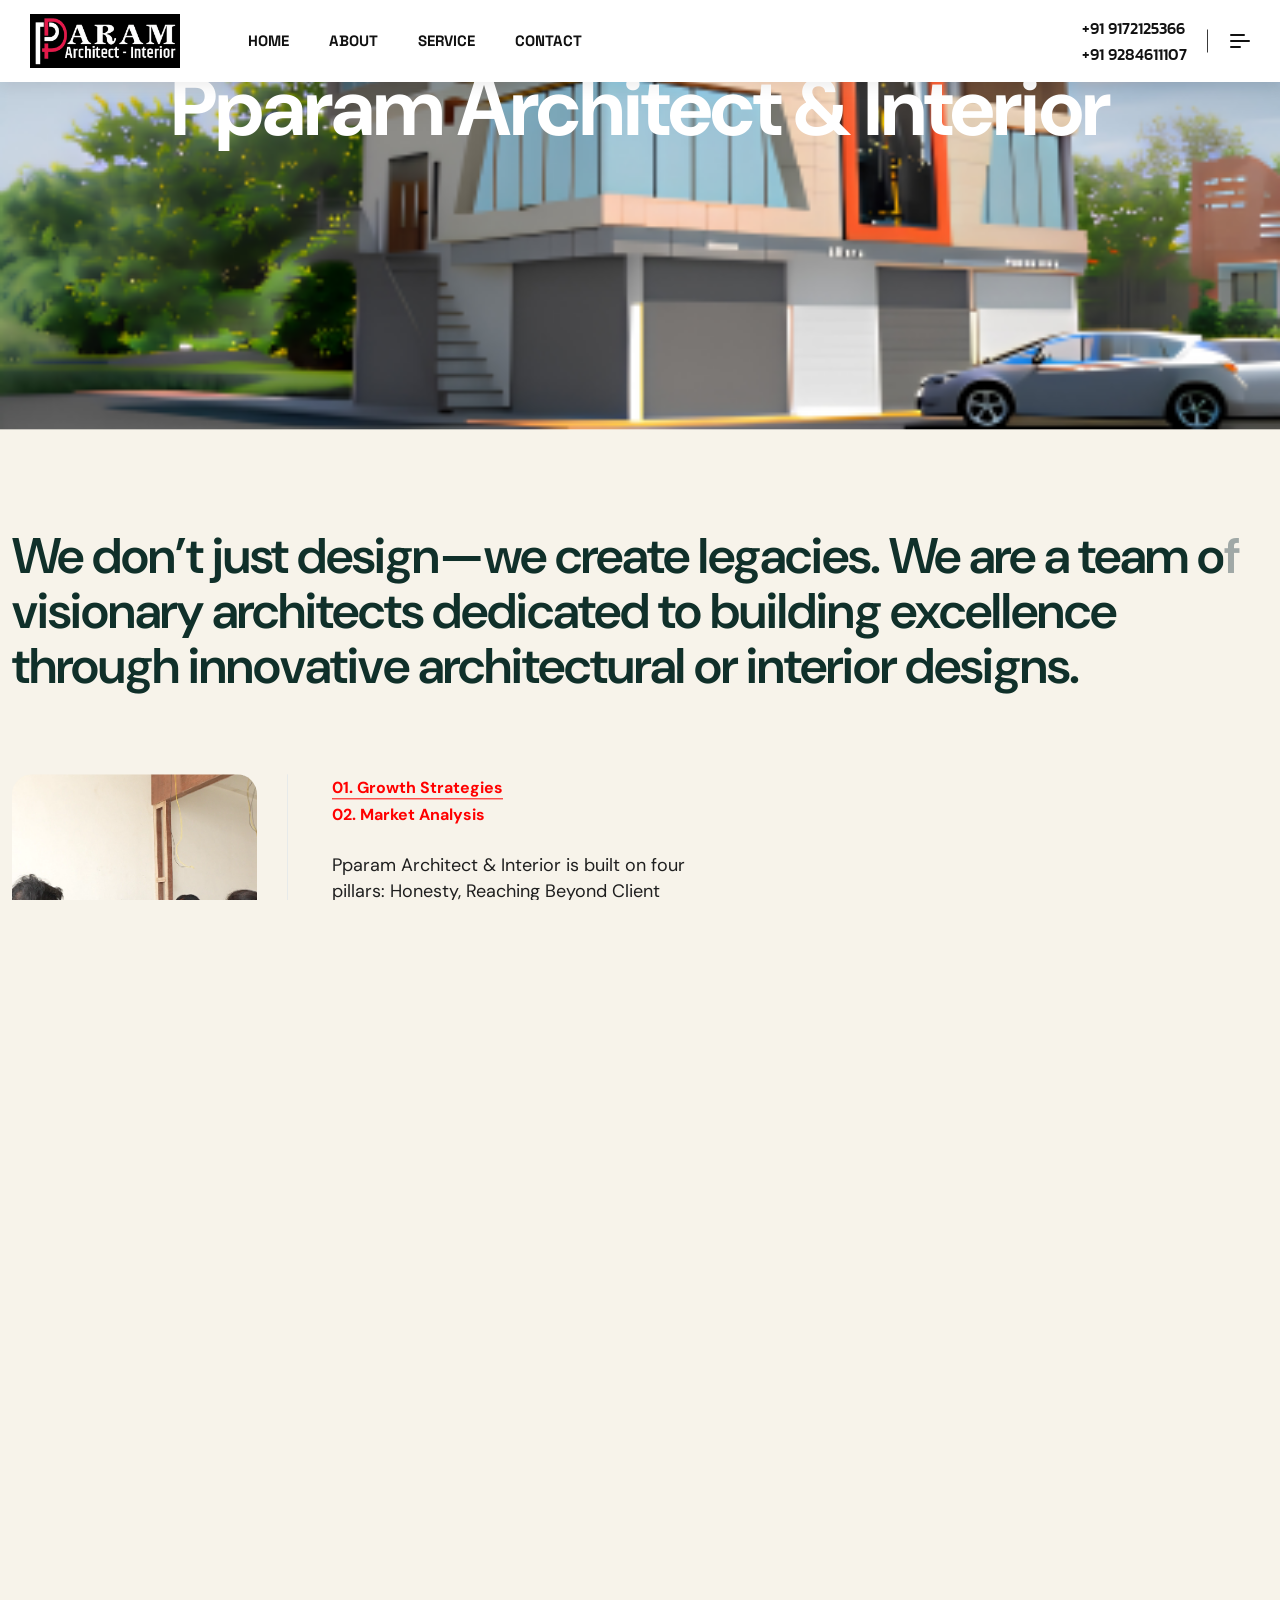
==== commit 4920faa7: "solve minor erors" ====
--- a/about.html
+++ b/about.html
@@ -7,7 +7,7 @@
     <meta http-equiv="x-ua-compatible" content="ie=edge">
     <title>About - Pparam Architect & Interior</title>
     <meta name="description"
-        content="Pparam Architect & Interior is a team of visionary designers dedicated to building excellence through innovative Architect or interior designs.">
+        content="Pparam Architect & Interior is a team of visionary designers dedicated to building excellence through innovative architectural and interior designs.">
     <meta name="viewport" content="width=device-width, initial-scale=1">
 
     <!-- Place favicon.ico in the root directory -->
@@ -183,7 +183,7 @@
                                     <h2 class="tp-about-2-title fs-md-40 fs-xs-30 tp_text_invert invert-black-3 tp-ff-dm fw-600 tp-text-common-black-1"
                                         style="color: black !important">
                                         We don’t just design—we create legacies. We are a team of visionary architects
-                                        dedicated to building excellence through innovative Architect or interior
+                                        dedicated to building excellence through innovative architectural or interior
                                         designs.</h2>
                                 </div>
                             </div>
@@ -219,8 +219,8 @@
                                         <div class="tab-pane active show" id="groth" role="tabpanel">
                                             <div class="tp-about-cst-tab-content">
                                                 <p class="fs-18 tp-ff-dm lh-140-per mb-30">Pparam Architect &
-                                                    Interior is built on four pillars: Honesty, Reaching Beyond Client,
-                                                    Satisfaction Time Management, and Proper Resource Utilization. We
+                                                    Interior is built on four pillars: Honesty, Reaching Beyond Client
+                                                    Satisfaction, Time Management, and Proper Resource Utilization. We
                                                     believe in providing innovative and strategic architectural
                                                     solutions.</p>
                                                 <p class="fs-18 tp-ff-dm lh-140-per mb-40">Operating from Pune, we lead
@@ -255,7 +255,7 @@
                                                 <p class="fs-18 tp-ff-dm lh-140-per mb-30">Successfully completed more
                                                     than 700 projects in residential, commercial, and industrial sectors
                                                     across Maharashtra. With 15+ years of experience, we lead the
-                                                    industry in Architect and interior design excellence.</p>
+                                                     industry in architectural and interior design excellence.</p>
                                                 <p class="fs-18 tp-ff-dm lh-140-per mb-40">Our focus is on responding to
                                                     specific user needs with an open-minded approach, defining
                                                     excellence in construction and interior solutions with paramount
@@ -395,7 +395,7 @@
                                         <span class="tp-section-subtitle mb-20 d-inline-block"
                                             style="color: #e31e24; text-transform: uppercase; letter-spacing: 3px; font-weight: 800; border-bottom: 2px solid #e31e24; padding-bottom: 5px;">Experts
                                             Behind Pparam</span>
-                                        <h2 class="tp-section-title fs-55 fw-600 tp-ff-dm lh-110-per">Engineering &
+                                        <h2 class="tp-section-title fs-55 fw-600 tp-ff-dm lh-110-per">Architecture &
                                             Interior <br> Leadership Team</h2>
                                     </div>
                                     <div class="tp-team-list-grid">
--- a/assets/css/main.css
+++ b/assets/css/main.css
@@ -41496,8 +41496,7 @@
     -ms-transition: all 0.3s 0s ease-out;
     -o-transition: all 0.3s 0s ease-out;
     transition: all 0.3s 0s ease-out;
-    margin-top: 10px;
-    margin-left: 5px;
+    margin-top: 5px;
 }
 
 .al-service-archi-icon i {
@@ -46714,7 +46713,7 @@
 
 /* 5. Cards and Content Blocks */
 .al-service-archi-wrapper {
-    padding: 45px 35px;
+    padding: 35px 25px;
     background-color: var(--tp-common-white);
     border: 1px solid rgba(28, 29, 33, 0.08);
     box-shadow: 0 10px 30px rgba(0, 0, 0, 0.03);
@@ -46722,6 +46721,7 @@
     transition: all 0.3s ease;
     height: 100%;
     box-sizing: border-box;
+    text-align: center;
 }
 
 .al-service-archi-wrapper:hover {
@@ -46897,3 +46897,24 @@
 }
 
 
+
+/* 8. Mobile Responsiveness for Services Section */
+@media only screen and (max-width: 575px) {
+    .al-service-archi-wrapper {
+        padding: 20px 10px !important;
+    }
+    .al-service-archi-title {
+        font-size: 18px !important;
+    }
+    .al-service-archi-wrapper p {
+        font-size: 13px !important;
+        line-height: 1.4 !important;
+        margin-bottom: 10px !important;
+    }
+    .al-service-archi-icon {
+        margin-bottom: 10px !important;
+    }
+    .al-service-archi-icon i {
+        font-size: 30px !important;
+    }
+}
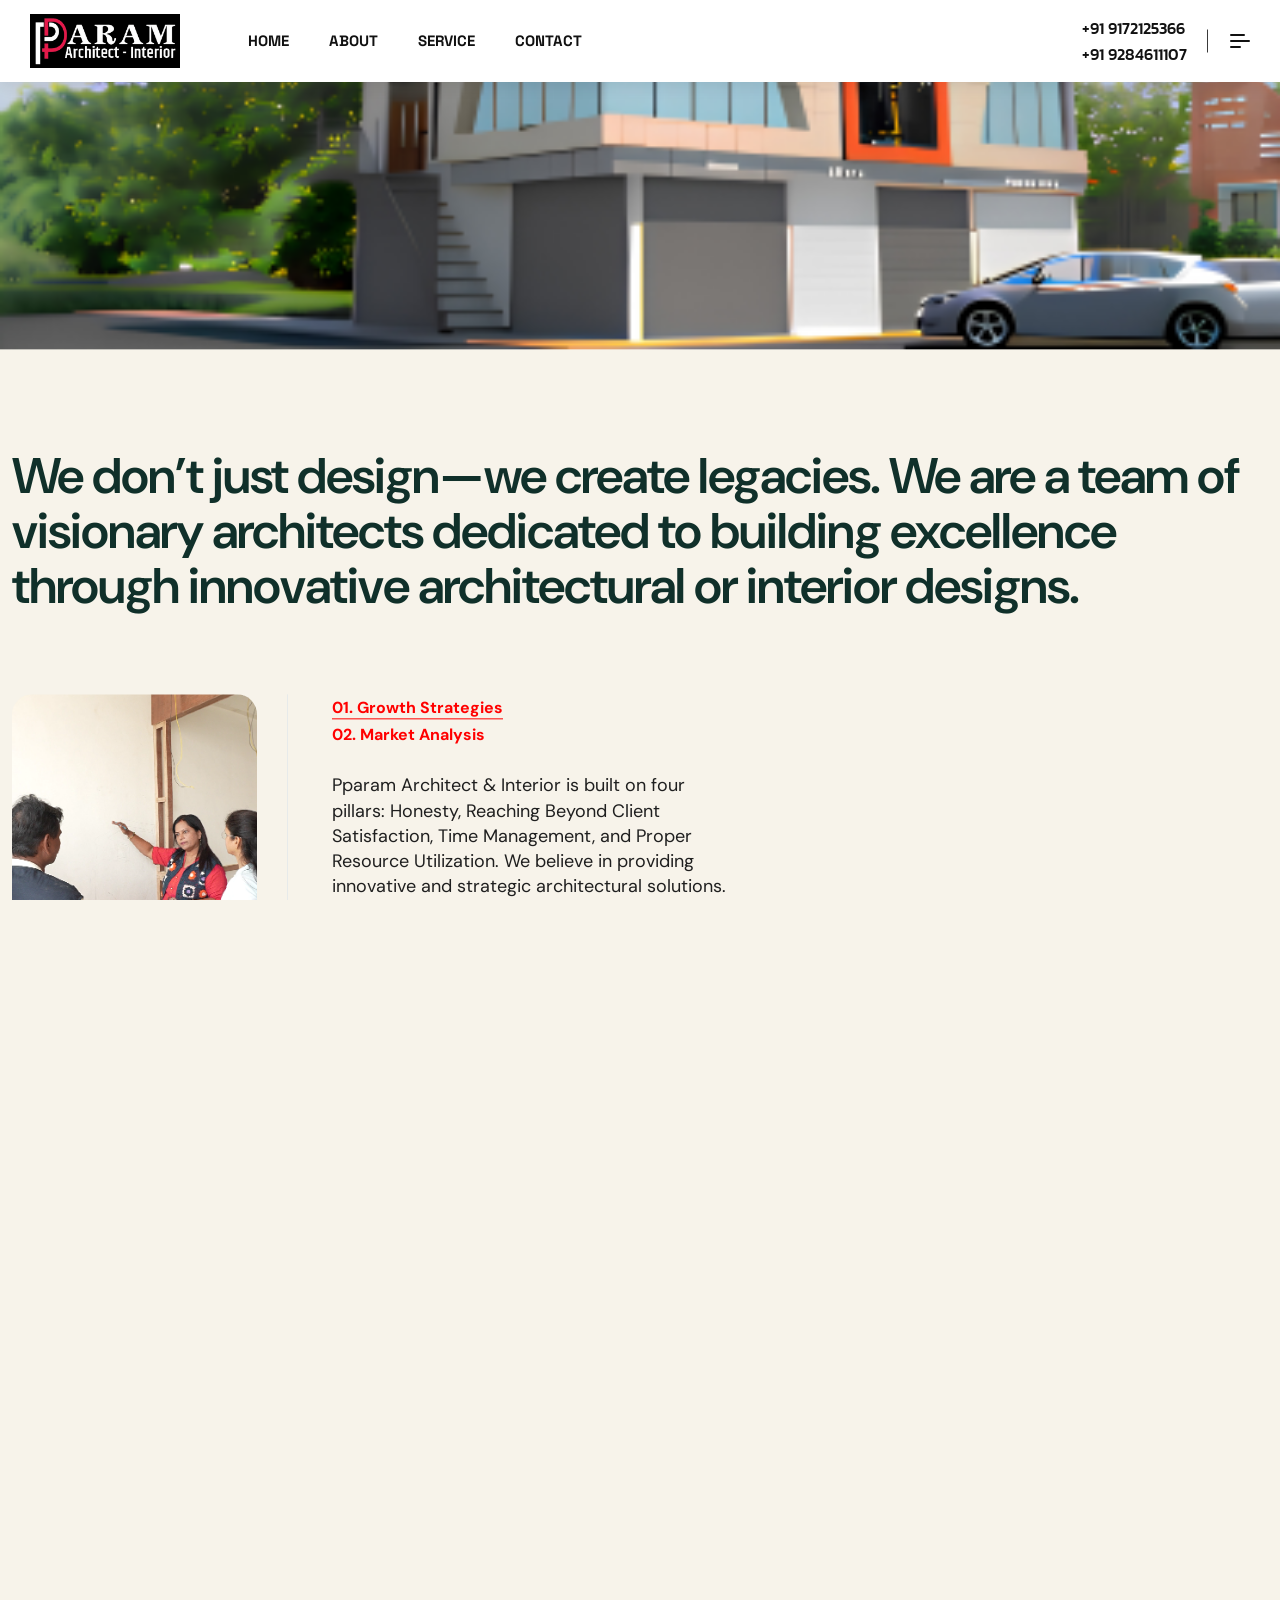
==== commit 6688d0c2: "Update project count to 700+ clients across all pages Replace stale "200 projects" copy with "700+ c" ====
--- a/about.html
+++ b/about.html
@@ -252,8 +252,8 @@
                                         </div>
                                         <div class="tab-pane" id="market" role="tabpanel">
                                             <div class="tp-about-cst-tab-content">
-                                                <p class="fs-18 tp-ff-dm lh-140-per mb-30">Successfully completed more
-                                                    than 700 projects in residential, commercial, and industrial sectors
+                                                <p class="fs-18 tp-ff-dm lh-140-per mb-30">Successfully served more
+                                                    than 700+ clients in residential, commercial, and industrial sectors
                                                     across Maharashtra. With 15+ years of experience, we lead the
                                                      industry in architectural and interior design excellence.</p>
                                                 <p class="fs-18 tp-ff-dm lh-140-per mb-40">Our focus is on responding to
@@ -472,8 +472,8 @@
                                         Excellence
                                     </h2>
                                     <div class="tp_fade_anim" data-delay=".4" data-fade-from="right">
-                                        <p class="tp-ff-dm fs-18 lh-140-per tp-text-grey-6 mb-30">Successfully delivered
-                                            over 200 Architect and interior projects across Maharashtra, ensuring the
+                                        <p class="tp-ff-dm fs-18 lh-140-per tp-text-grey-6 mb-30">Successfully served
+                                            over 700+ clients across architectural and interior projects in Maharashtra, ensuring the
                                             highest standards of quality and client satisfaction.</p>
                                     </div>
                                     <div class="tp-service-cst-info-list mb-35 tp_fade_anim" data-delay=".5"
@@ -750,7 +750,7 @@
                                                 <span data-purecounter-duration="1" data-purecounter-end="700"
                                                     class="purecounter">0</span>+
                                             </h2>
-                                            <span class="fs-500 fs-18 tp-ff-dm">Project Completed</span>
+                                            <span class="fs-500 fs-18 tp-ff-dm">Happy Clients</span>
                                         </div>
                                     </div>
                                 </div>
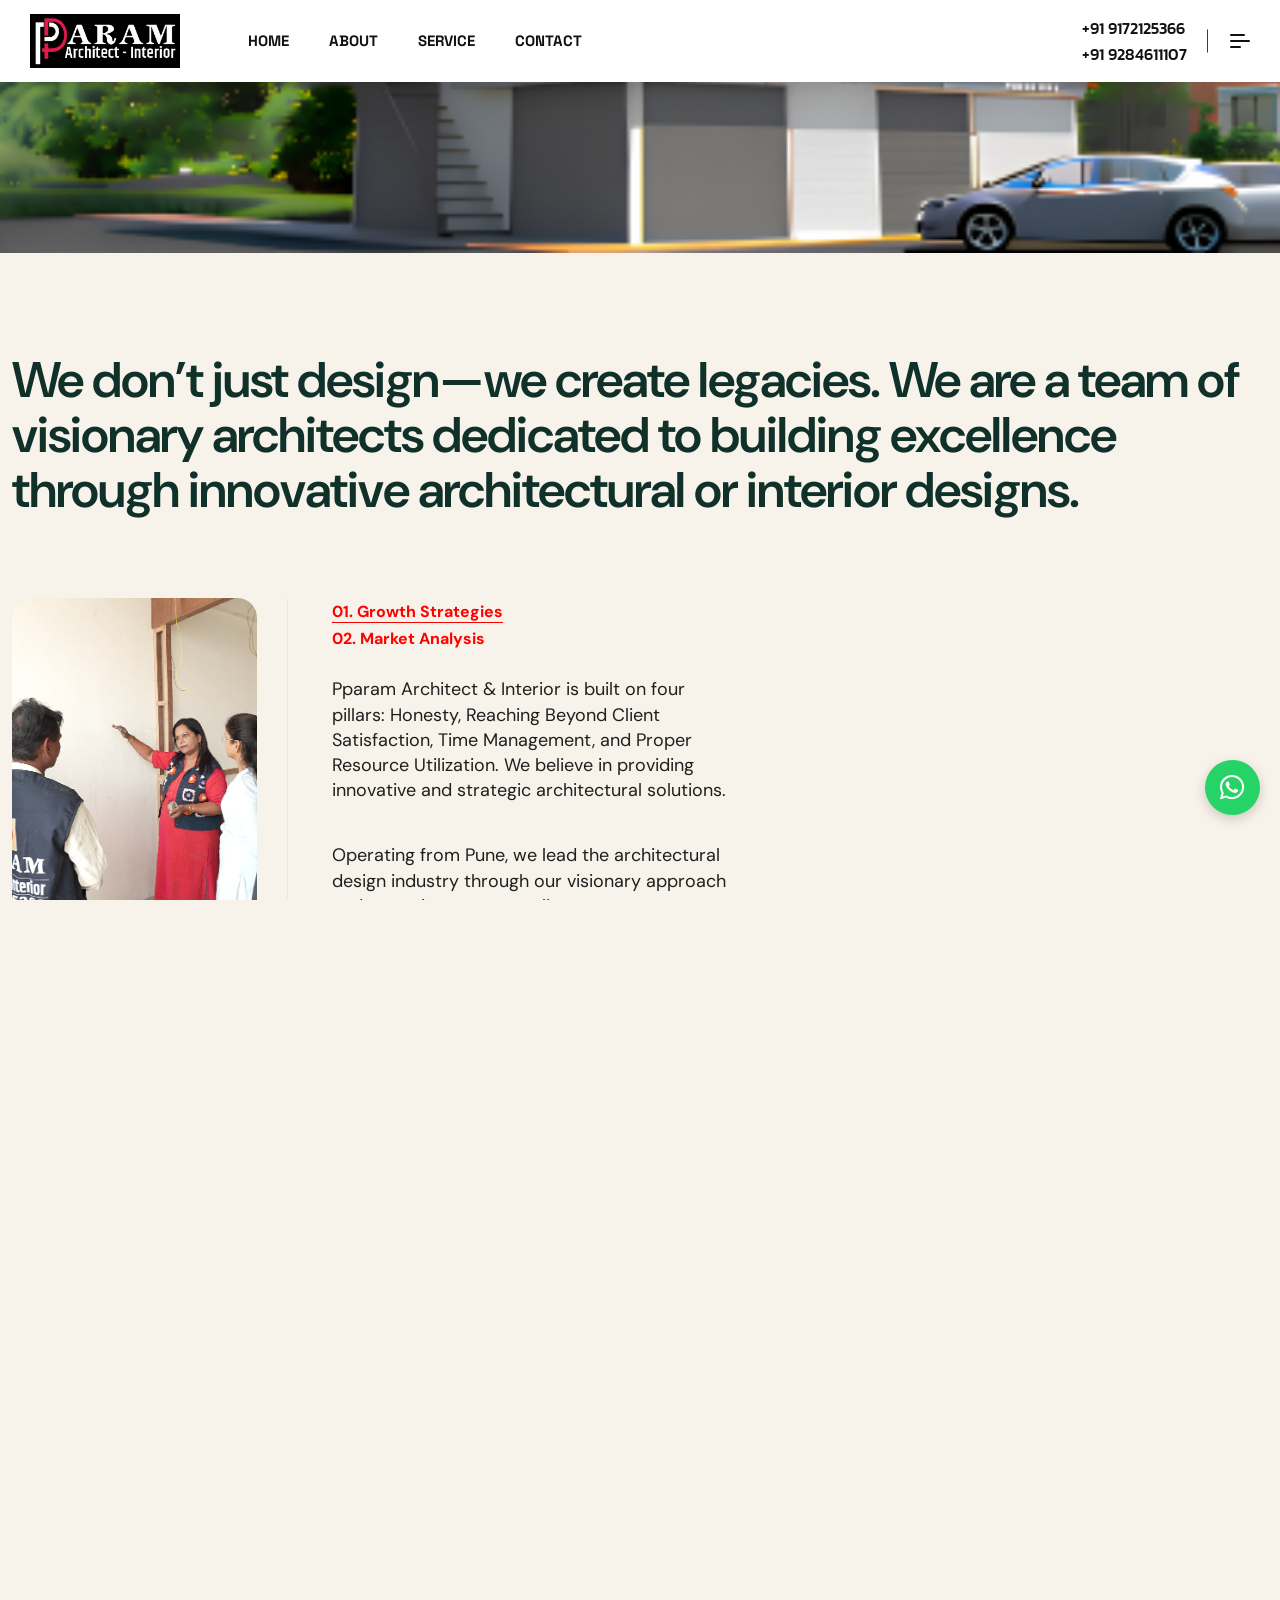
==== commit 6b034ebf: "Add floating WhatsApp button site-wide and fix 'Wining Wards' typo - New .whatsappFloat style in mai" ====
--- a/about.html
+++ b/about.html
@@ -44,6 +44,11 @@
         <div id="ball"></div>
     </div>
     <!-- End magic cursor -->
+
+    <!-- whatsapp float -->
+    <a class="whatsappFloat" href="https://wa.me/919284611107" target="_blank" rel="noopener" aria-label="Chat on WhatsApp">
+        <i class="fa-brands fa-whatsapp"></i>
+    </a>
 
     <!-- backtotop area start -->
     <div class="scrollToTop">
@@ -772,7 +777,7 @@
                                                 <span data-purecounter-duration="1" data-purecounter-end="5"
                                                     class="purecounter">0</span>
                                             </h2>
-                                            <span class="fs-500 fs-18 tp-ff-dm">Wining Wards</span>
+                                            <span class="fs-500 fs-18 tp-ff-dm">Winning Awards</span>
                                         </div>
                                     </div>
                                 </div>
--- a/assets/css/main.css
+++ b/assets/css/main.css
@@ -3640,6 +3640,43 @@
     transform: translateY(-15%);
 }
 
+/*  WhatsApp floating button
+/*----------------------------------------*/
+
+.whatsappFloat {
+    position: fixed;
+    bottom: 85px;
+    right: 20px;
+    width: 55px;
+    height: 55px;
+    background-color: #25d366;
+    color: #fff;
+    border-radius: 50%;
+    display: flex;
+    align-items: center;
+    justify-content: center;
+    font-size: 28px;
+    text-decoration: none;
+    z-index: 999;
+    box-shadow: 0 4px 12px rgba(0, 0, 0, 0.18);
+    transition: transform 0.3s ease, background-color 0.3s ease;
+}
+
+.whatsappFloat:hover {
+    background-color: #1ebe57;
+    color: #fff;
+    transform: translateY(-4px);
+}
+
+@media only screen and (max-width: 991px) {
+    .whatsappFloat {
+        bottom: 65px;
+        width: 45px;
+        height: 45px;
+        font-size: 22px;
+    }
+}
+
 .scrollToTop .arrowUp {
     position: absolute;
     left: 0;
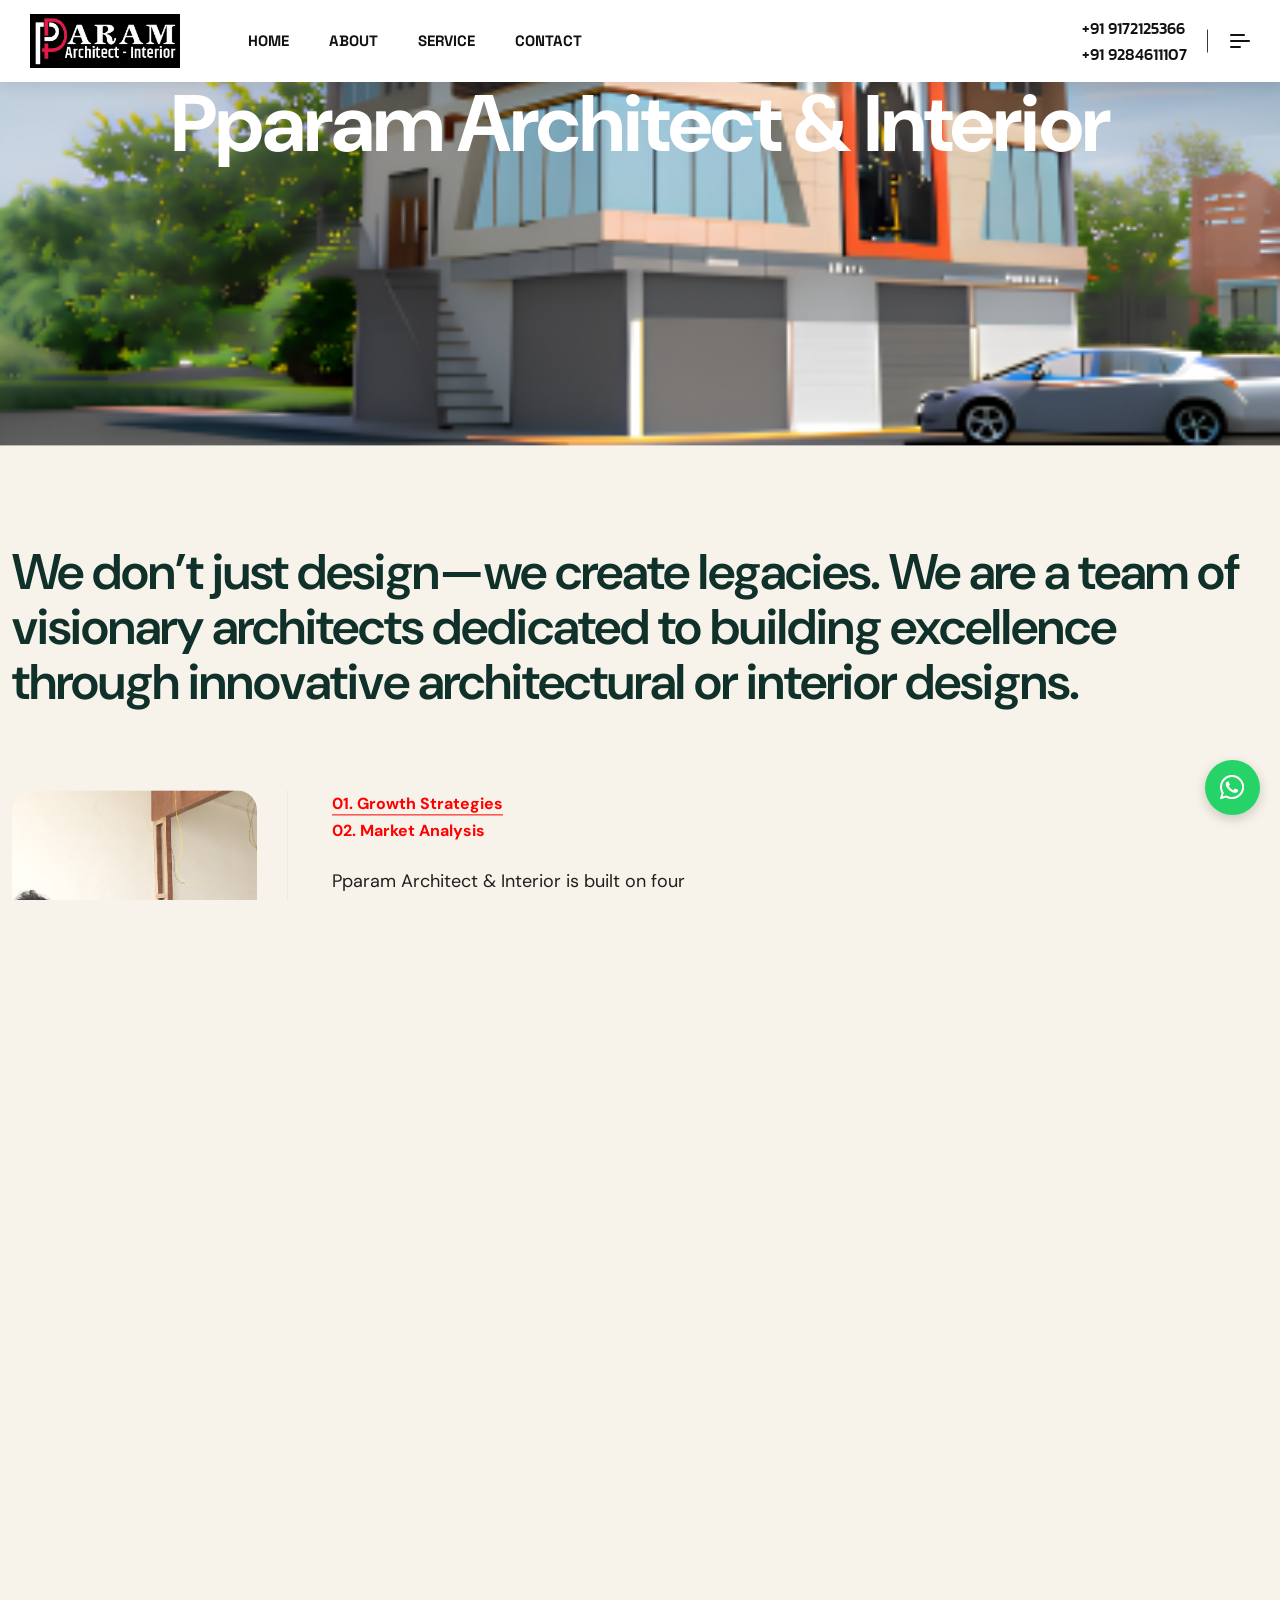
==== commit 03802212: "Wire up new project image folders for service detail and team sections Service banner + detail mappi" ====
--- a/about.html
+++ b/about.html
@@ -396,6 +396,13 @@
                             <div class="col-lg-7 col-md-12">
                                 <div class="tp-team-content-wrap ml-70 tp_fade_anim" data-delay=".5"
                                     data-fade-from="right">
+                                    <div class="tp-team-group-photo mb-40"
+                                        style="border-radius: 20px; overflow: hidden; box-shadow: 0 20px 40px rgba(0,0,0,0.12);">
+                                        <img class="w-100"
+                                            src="assets/arch%20and%20int/5570822f-76d2-4387-b332-bcdd687a22b1.jpg"
+                                            alt="Pparam Architecture & Interior Team" loading="lazy"
+                                            style="display: block; height: 320px; object-fit: cover;">
+                                    </div>
                                     <div class="tp-section-title-wrapper mb-50">
                                         <span class="tp-section-subtitle mb-20 d-inline-block"
                                             style="color: #e31e24; text-transform: uppercase; letter-spacing: 3px; font-weight: 800; border-bottom: 2px solid #e31e24; padding-bottom: 5px;">Experts
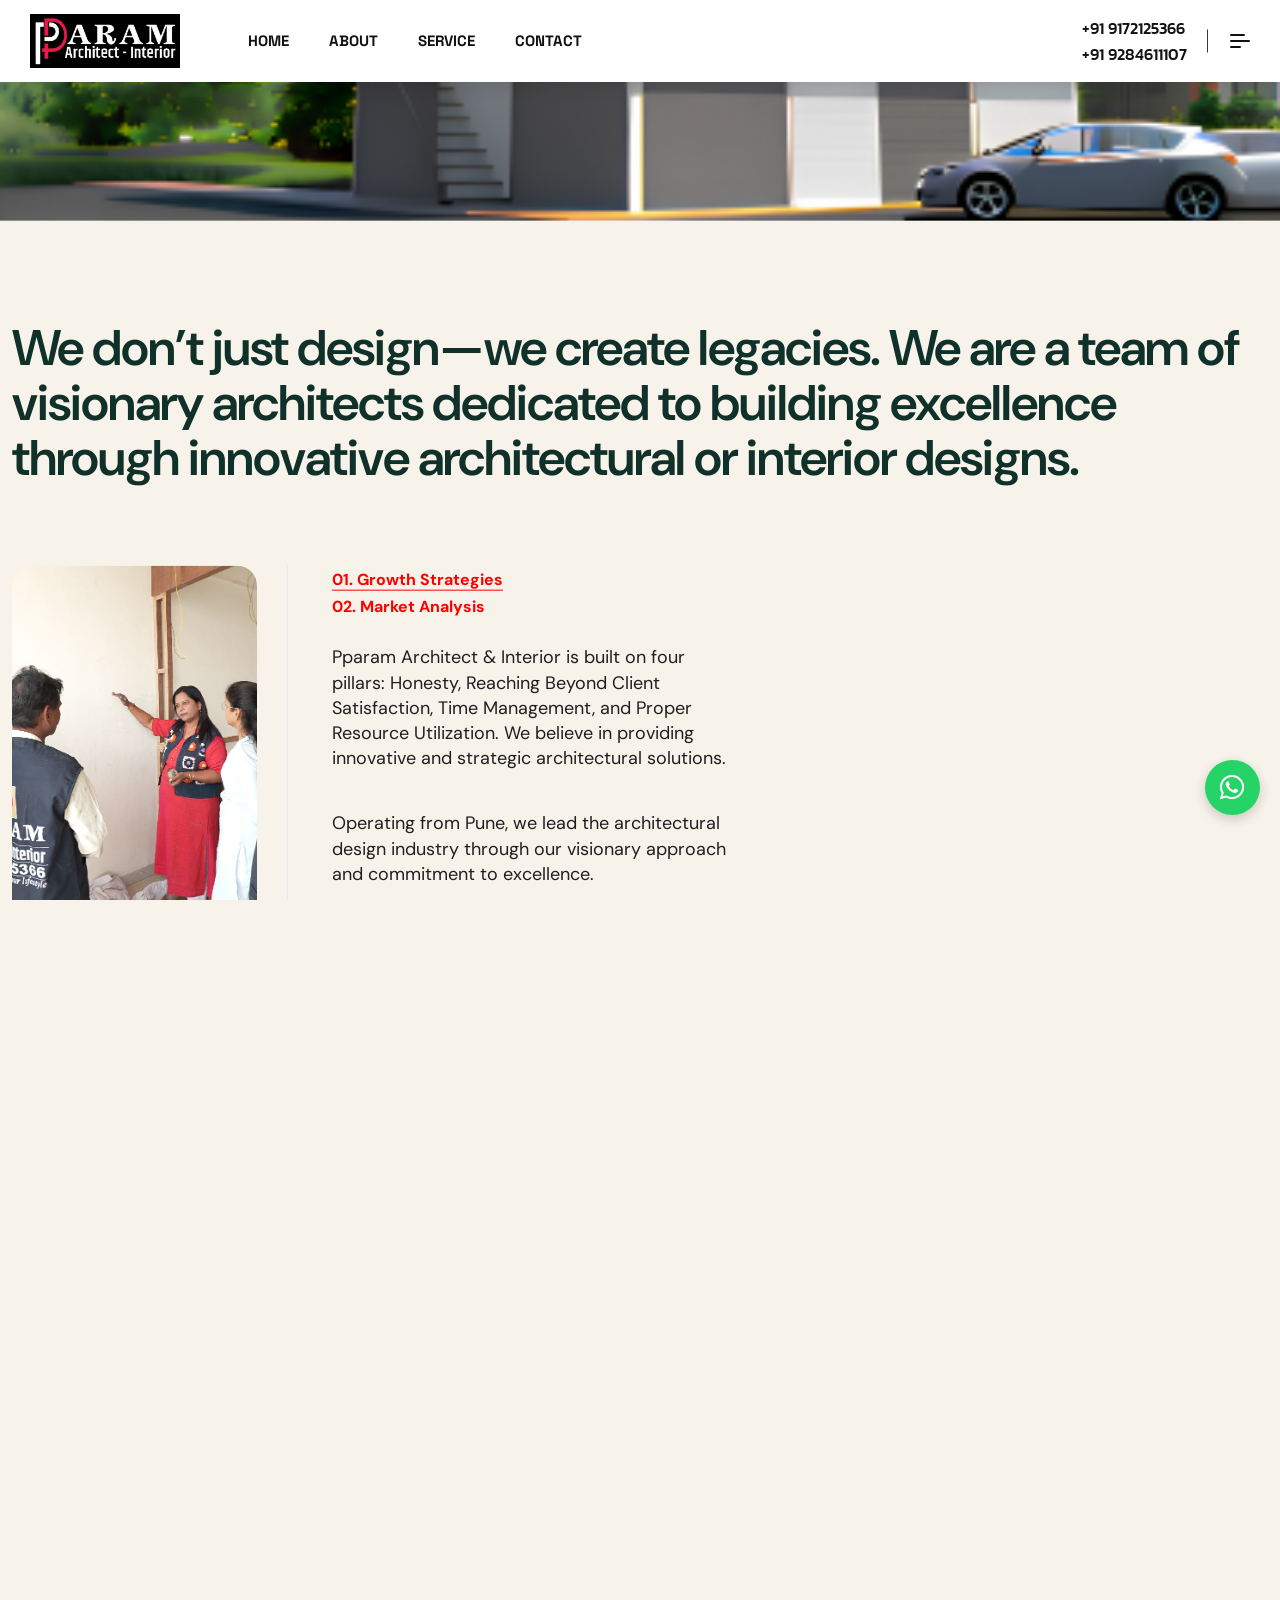
==== commit b912b336: "Fix detail image fit and team-section mobile responsiveness Service detail images were keeping their" ====
--- a/about.html
+++ b/about.html
@@ -372,6 +372,29 @@
 
 
                 <!-- tp-team-area-start -->
+                <style>
+                  @media (max-width: 991px) {
+                    .tp-team-area .tp-team-content-wrap.ml-70 {
+                      margin-left: 0 !important;
+                      margin-top: 40px;
+                    }
+                    .tp-team-area .tp-team-owner-info {
+                      bottom: 20px !important;
+                      left: 20px !important;
+                      right: 20px !important;
+                      padding: 18px 22px !important;
+                    }
+                  }
+                  @media (max-width: 575px) {
+                    .tp-team-area {
+                      padding-top: 80px;
+                      padding-bottom: 80px;
+                    }
+                    .tp-team-area .tp-section-title {
+                      font-size: 38px !important;
+                    }
+                  }
+                </style>
                 <div class="tp-team-area pt-120 pb-120">
                     <div class="container container-1524">
                         <div class="row align-items-center">
@@ -381,7 +404,7 @@
                                         style="border-radius: 24px; box-shadow: 0 30px 60px rgba(0,0,0,0.1); background-color: #f8f8f8;">
                                         <img class="w-100" src="assets/owner-transferent.png"
                                             alt="Pallavi Chaturbhuj Patil" loading="lazy"
-                                            style="object-fit: contain; height: 600px; display: block; filter: drop-shadow(0 10px 25px rgba(0,0,0,0.08));">
+                                            style="object-fit: contain; height: clamp(360px, 55vw, 600px); display: block; filter: drop-shadow(0 10px 25px rgba(0,0,0,0.08));">
                                         <div class="tp-team-owner-info p-absolute"
                                             style="bottom: 30px; left: 30px; right: 30px; background: rgba(255,255,255,0.96); backdrop-filter: blur(15px); padding: 25px 35px; border-radius: 16px; border: 1px solid rgba(255,255,255,0.3);">
                                             <h3 class="fs-28 fw-700 tp-ff-dm mb-5" style="color: #111;">Pallavi
@@ -401,7 +424,7 @@
                                         <img class="w-100"
                                             src="assets/arch%20and%20int/5570822f-76d2-4387-b332-bcdd687a22b1.jpg"
                                             alt="Pparam Architecture & Interior Team" loading="lazy"
-                                            style="display: block; height: 320px; object-fit: cover;">
+                                            style="display: block; width: 100%; height: clamp(180px, 32vw, 320px); object-fit: cover;">
                                     </div>
                                     <div class="tp-section-title-wrapper mb-50">
                                         <span class="tp-section-subtitle mb-20 d-inline-block"
